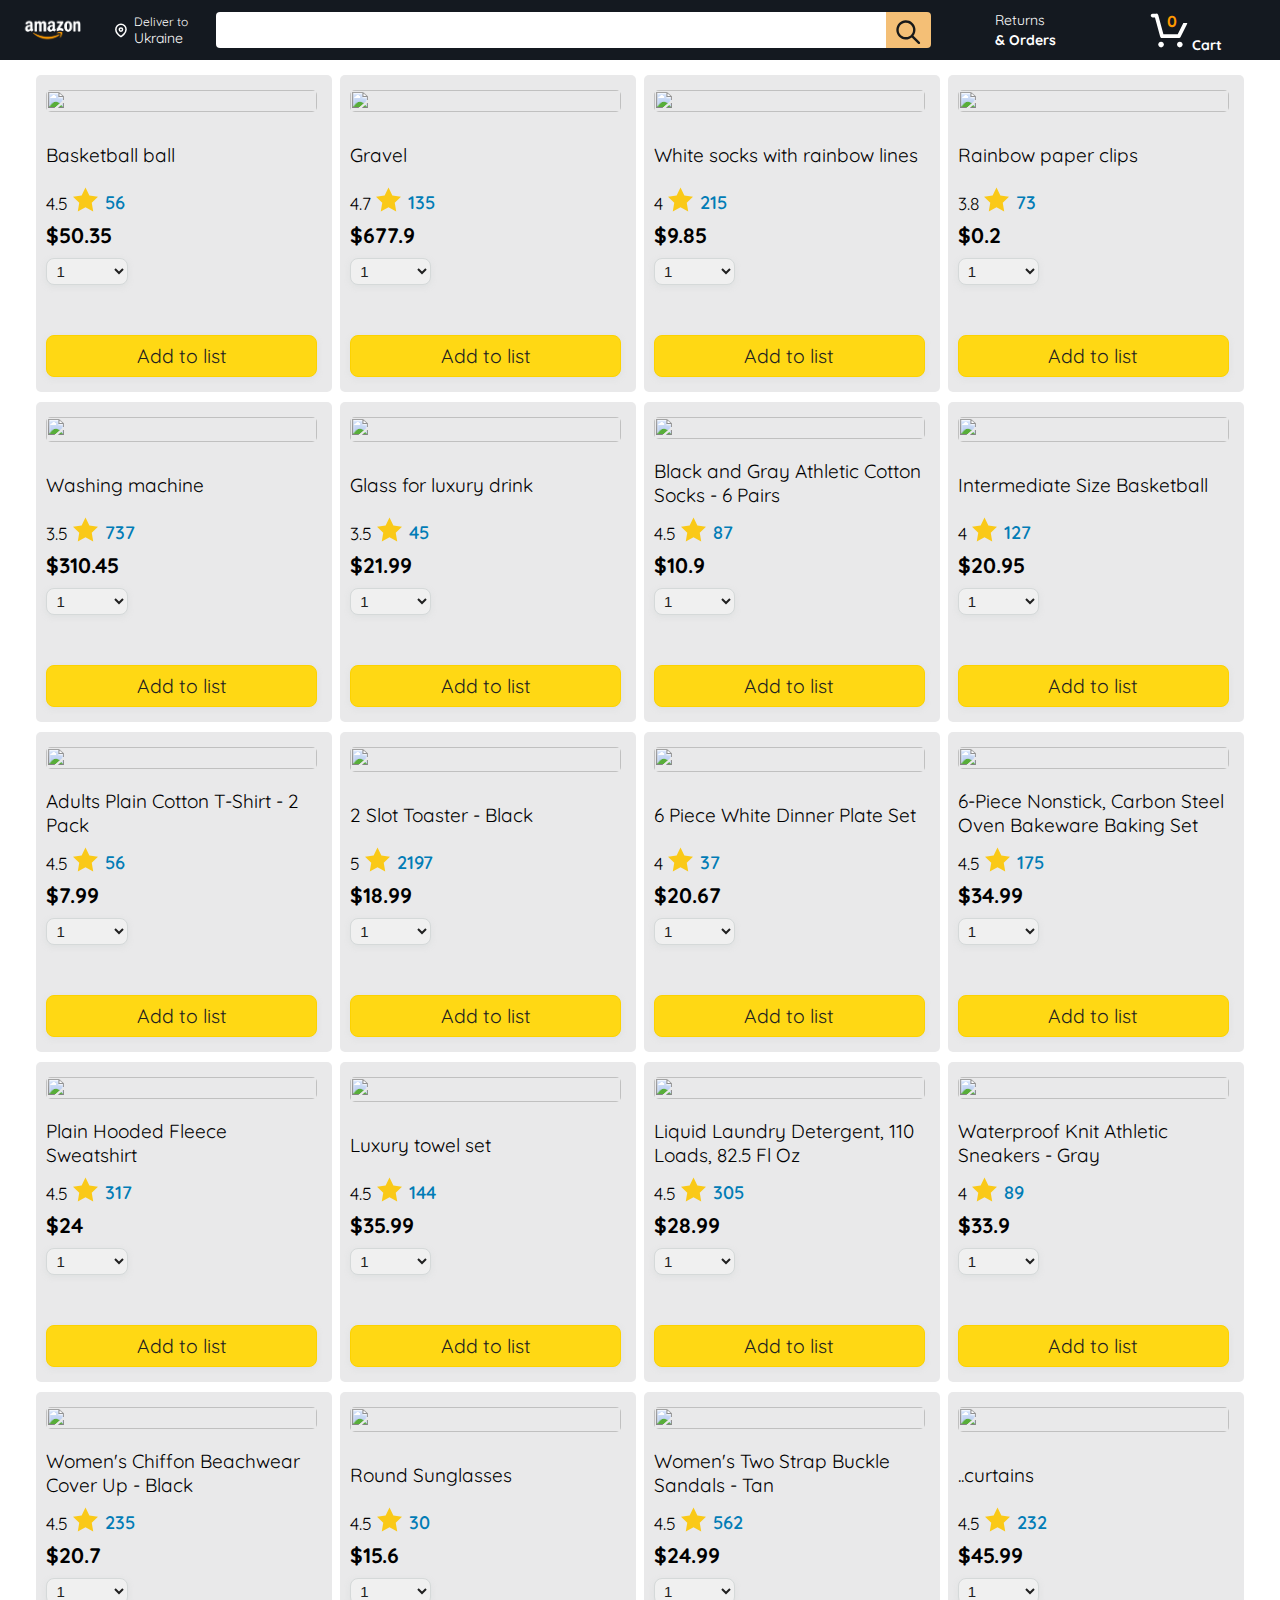
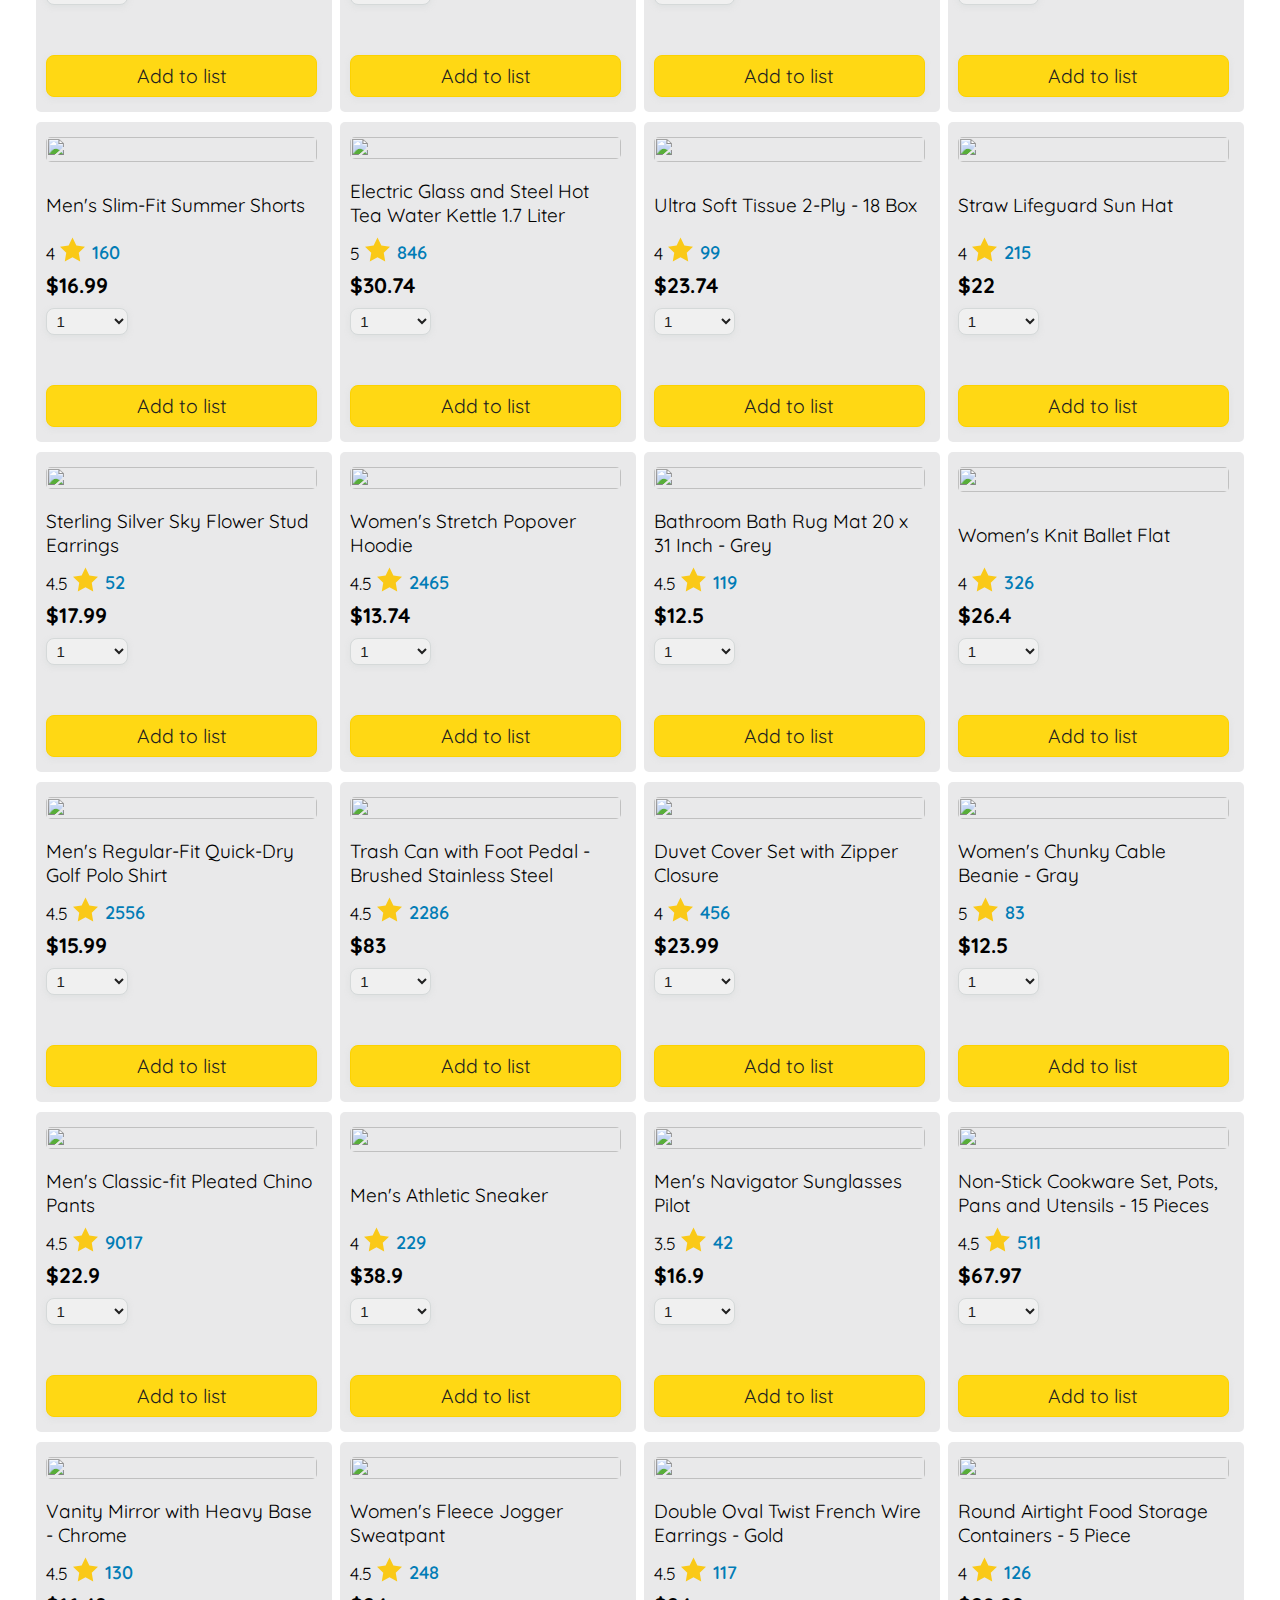
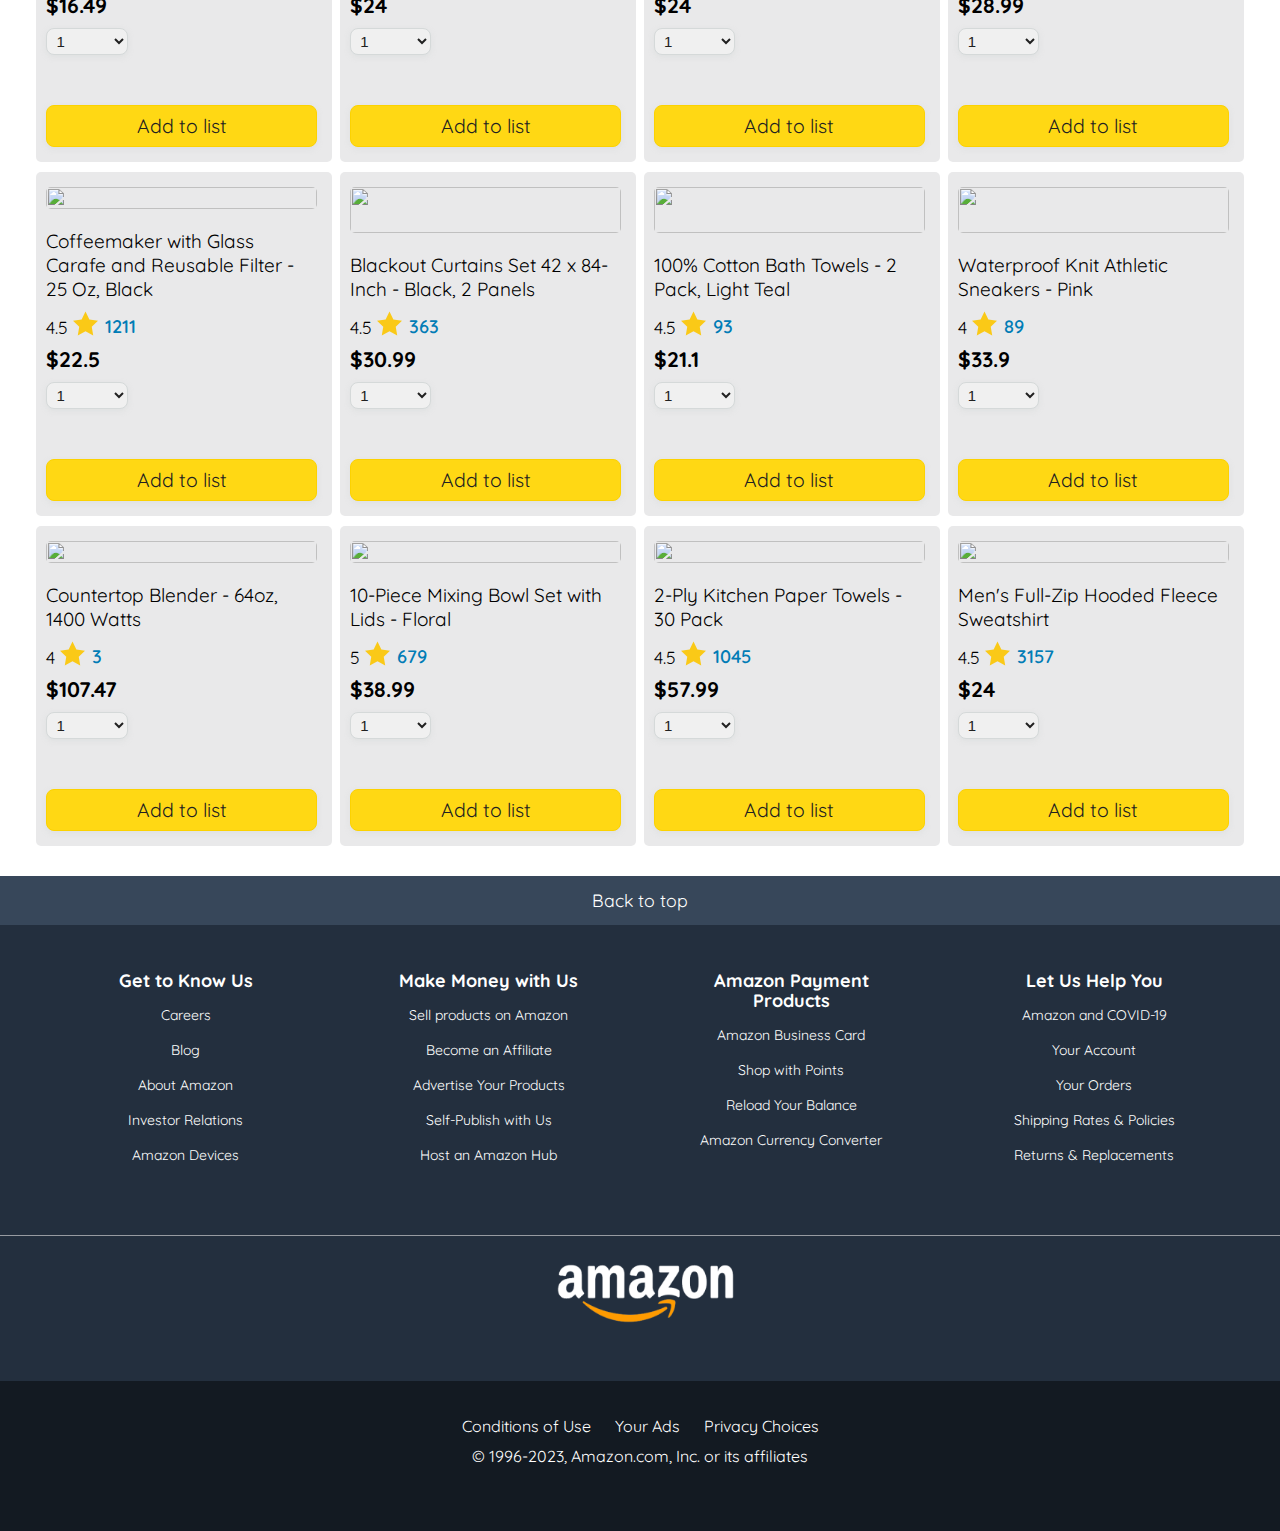
==== index.html @ 2f9e15bd "full main page" ====
<!DOCTYPE html>
<html lang="en">
<head>
    <meta charset="UTF-8">
    <meta http-equiv="X-UA-Compatible" content="IE=edge">
    <meta name="viewport" content="width=device-width, initial-scale=1.0">
    <link rel="preconnect" href="https://fonts.googleapis.com">
    <link rel="preconnect" href="https://fonts.gstatic.com" crossorigin>
    <link href="https://fonts.googleapis.com/css2?family=Quicksand:wght@400;700&display=swap" rel="stylesheet">
    <title>Amazon</title>
    <link rel="stylesheet" href="css/main.css">
</head>
<body>
    <div class="wrapper">
        <!-- Header -->
        <header class="header">
            <div class="header__container nav-header">
                <div class="nav-header-left">
                    <div class="header__logo">
                        <img src="img/icons/logo.png" alt="">
                    </div>
                    <div class="header__location location">
                        <div class="location__body">
                            <div class="location__icon">
                                <img src="img/icons/location.svg" alt="">
                            </div>
                            <div class="location__text">
                                <span>Deliver to</span>
                                <span>Ukraine</span> 
                            </div>
                        </div>
                    </div>
                </div>
                <div class="nav-header-centr">
                    <form class="header__search search">
                        <input class="search__input" type="text">
                        <button class="search__btn">
                            <img src="img/icons/search-icon.svg" alt="">
                        </button>
                    </form>
                </div>
                <div class="nav-header-right">
                    <nav class="header__links">
                        <a href="orders.html" class="header__link">
                            <span class="link__text link__text-light ">Returns</span>
                            <span class="link__text">& Orders</span>
                        </a>
                        <a href="checkout.html" class="header__link link">
                        <div class="link__sprite">
                                <div class="link__counter">0</div>
                                <img src="img/icons/corsine.svg" alt="">
                        </div>
                        <div class="link__text">Cart</div>
                        </a>
                    </nav>
                </div>
                <div class="header__burger">
                    <span></span>
                </div>
            </div>
        </header>
        <!-- main  -->
        <main class="page">
        <div class="main__container">
        </div>
        </main>
        <!-- Foote  r-->
        <footer class="footer">
            <button class="footer__btn">Back to top</button>
            <div class="footer__content">
                <div class="footer__items">
                    <div class="footer__item item">
                        <h3 class="item__title">Get to Know Us</h3>
                        <ul class="item__links">
                            <li class="item__link"><a href="#">Careers</a></li>
                            <li class="item__link"><a href="#">Blog</a></li>
                            <li class="item__link"><a href="#">About Amazon</a></li>
                            <li class="item__link"><a href="#">Investor Relations</a></li>
                            <li class="item__link"><a href="#">Amazon Devices</a></li>
                        </ul>
                    </div>
                    <div class="footer__item item">
                        <h3 class="item__title">Make Money with Us</h3>
                        <ul class="item__links">
                            <li class="item__link"><a href="#">Sell products on Amazon</a></li>
                            <li class="item__link"><a href="#">Become an Affiliate</a></li>
                            <li class="item__link"><a href="#">Advertise Your Products</a></li>
                            <li class="item__link"><a href="#">Self-Publish with Us</a></li>
                            <li class="item__link"><a href="#">Host an Amazon Hub</a></li>
                        </ul>
                    </div>
                    <div class="footer__item item">
                        <h3 class="item__title">Amazon Payment Products</h3>
                        <ul class="item__links">
                            <li class="item__link"><a href="#">Amazon Business Card</a></li>
                            <li class="item__link"><a href="#">Shop with Points</a></li>
                            <li class="item__link"><a href="#"></a>Reload Your Balance</li>
                            <li class="item__link"><a href="#">Amazon Currency Converter</a></li>
                        </ul>
                    </div>
                    <div class="footer__item item">
                        <h3 class="item__title">Let Us Help You</h3>
                        <ul class="item__links">
                            <li class="item__link"><a href="#">Amazon and COVID-19</a></li>
                            <li class="item__link"><a href="#"></a>Your Account</li>
                            <li class="item__link"><a href="#"></a>Your Orders</li>
                            <li class="item__link"><a href="#"></a>Shipping Rates & Policies</li>
                            <li class="item__link"><a href="#"></a>Returns & Replacements</li>
                        </ul>
                    </div>
                </div>
                <div class="footer__logo_box">
                    <div class="footer__logo">
                        <img src="img/icons/logo.png" alt="logo">
                    </div>
                </div>
                <div class="footer__text">
                    <span>Conditions of Use</span>
                    <span>Your Ads</span>
                    <span>Privacy Choices</span>
                    <br>
                    <span>© 1996-2023, Amazon.com, Inc. or its affiliates</span>
                </div>
            </div>
        </footer>
    
    </div>
    <script src="data/data.js"></script>
    <script src="js/script.js"></script>
</body>
</html>
---- css/main.css ----
@charset "UTF-8";
/*Обнуление*/
* {
  margin: 0;
  padding: 0;
  border: 0;
}

*,
*::before,
*::after {
  -webkit-box-sizing: border-box;
  box-sizing: border-box;
}

nav, footer,
header, aside {
  display: block;
}

html,
body {
  height: 100%;
  width: 100%;
  font-size: 100%;
  line-height: 1;
  font-size: 14px;
  -ms-text-size-adjust: 100%;
  -moz-text-size-adjust: 100%;
  -webkit-text-size-adjust: 100%;
}

input, button, textarea {
  font-family: inherit;
}

input {
  outline: none;
}

input::-ms-clear {
  display: none;
}

button {
  cursor: pointer;
}

button::-moz-focus-inner {
  padding: 0;
  border: 0;
}

a,
a:visited {
  text-decoration: none;
}

a:hover {
  text-decoration: none;
}

ul li {
  list-style: none;
}

img {
  vertical-align: top;
}

h1, h2, h3, h4, h5, h6 {
  font-size: inherit;
  font-weight: 400;
}

/*----------------*/
body {
  font-family: "Quicksand", sans-serif;
  font-size: 1rem;
}

.wrapper {
  display: -webkit-box;
  display: -ms-flexbox;
  display: flex;
  -webkit-box-orient: vertical;
  -webkit-box-direction: normal;
      -ms-flex-direction: column;
          flex-direction: column;
  min-height: 100vh;
}

[class*="main__container"] {
  padding-left: calc(15px + 25 * ((100vw - 320px) / 1120));
  padding-right: calc(15px + 25 * ((100vw - 320px) / 1120));
}

/* containers
[class*="__container"]{
    max-width: 1200px;
    margin: 0 auto;
    padding: 0 15px;
}


@media(max-width: 1199.98px){
    [class*="__container"]{
        max-width: 970px;
    }
}

@media(max-width: 990.98px){
    [class*="__container"]{
        max-width: 750px;
    }
}

@media(max-width: 767.98px){
    [class*="__container"]{
        max-width: 650px;
    }
}*/
.header {
  position: fixed;
  width: 100%;
  background-color: #141920;
  display: -ms-grid;
  display: grid;
  -ms-grid-rows: 1fr;
      grid-template-rows: 1fr;
}

.header__container {
  padding: 0px 15px;
  position: relative;
  display: -webkit-box;
  display: -ms-flexbox;
  display: flex;
  -webkit-box-pack: center;
      -ms-flex-pack: center;
          justify-content: center;
  -webkit-box-align: center;
      -ms-flex-align: center;
          align-items: center;
}

.header__logo {
  margin-right: 20px;
  max-width: 100px;
  cursor: pointer;
}

.header__logo img {
  min-width: 100%;
  height: 30px;
}

.header__location {
  cursor: pointer;
}

.header__search {
  border-radius: 6px;
  border: 2px solid transparent;
}

.header__search:focus {
  border: 2px solid #F19D38;
}

.header__search.__active {
  border: 2px solid #F19D38;
}

.header__links {
  display: -webkit-box;
  display: -ms-flexbox;
  display: flex;
  -ms-flex-pack: distribute;
      justify-content: space-around;
  -webkit-box-align: center;
      -ms-flex-align: center;
          align-items: center;
}

.header__links a {
  color: #fff;
}

.header__link:first-child {
  display: -webkit-box;
  display: -ms-flexbox;
  display: flex;
  -webkit-box-orient: vertical;
  -webkit-box-direction: normal;
      -ms-flex-direction: column;
          flex-direction: column;
  margin-right: 5px;
}

.header__link:first-child .link__text-light {
  font-weight: 400;
  margin-bottom: 5px;
}

.header__link:last-child {
  -webkit-box-align: end;
      -ms-flex-align: end;
          align-items: flex-end;
  display: -webkit-box;
  display: -ms-flexbox;
  display: flex;
}

.header__burger {
  display: none;
}

.header__logo:hover, .header__location:hover, .header__links > .header__link:hover {
  border: 1px solid #fff;
}

.header__logo, .header__location, .header__links > .header__link {
  padding: 5px;
  border: 1px solid transparent;
}

.nav-header-left {
  display: -webkit-box;
  display: -ms-flexbox;
  display: flex;
  -webkit-box-align: center;
      -ms-flex-align: center;
          align-items: center;
  -webkit-box-pack: justify;
      -ms-flex-pack: justify;
          justify-content: space-between;
  color: #fff;
  margin-right: 20px;
}

.location__body {
  display: -webkit-box;
  display: -ms-flexbox;
  display: flex;
  -webkit-box-align: center;
      -ms-flex-align: center;
          align-items: center;
  -webkit-box-pack: justify;
      -ms-flex-pack: justify;
          justify-content: space-between;
}

.location__icon {
  margin-right: 5px;
}

.location__text {
  display: -webkit-box;
  display: -ms-flexbox;
  display: flex;
  -webkit-box-orient: vertical;
  -webkit-box-direction: normal;
      -ms-flex-direction: column;
          flex-direction: column;
  max-width: 120px;
}

.location__text span:first-child {
  font-size: 12px;
  font-style: normal;
  font-weight: 400;
  line-height: normal;
}

.location__text span:last-child {
  font-size: 14px;
  font-style: normal;
  font-weight: 400;
  line-height: normal;
}

.nav-header-centr {
  -webkit-box-flex: 1;
      -ms-flex: 1 1 auto;
          flex: 1 1 auto;
  margin-right: 20px;
  padding: 10px 0;
}

.search {
  display: -webkit-box;
  display: -ms-flexbox;
  display: flex;
  height: 40px;
}

.search__input {
  -webkit-box-flex: 1;
      -ms-flex: 1 1 auto;
          flex: 1 1 auto;
  padding: 10px;
  border-radius: 4px 0 0 4px;
  font-size: 14px;
  font-style: normal;
  font-weight: 400;
  line-height: normal;
  color: #000;
}

.search__btn {
  -webkit-box-flex: 0;
      -ms-flex: 0 1 45px;
          flex: 0 1 45px;
  padding: 8px 10px;
  background: #F4BF76;
  text-align: center;
  border-radius: 0 4px 4px 0;
}

.search__btn img {
  width: 100%;
}

.search__btn:hover {
  background: #f7ac43;
}

.nav-header-right {
  width: 25%;
  -webkit-box-flex: 0;
      -ms-flex: 0 1 25%;
          flex: 0 1 25%;
}

.link__sprite {
  position: relative;
}

.link__sprite img {
  width: 45px;
}

.link__counter {
  position: absolute;
  top: 5px;
  left: 20px;
  font-weight: 700;
  color: #FF9900;
  font-size: 16px;
}

.link__text {
  font-size: 14px;
  font-style: normal;
  line-height: 15px;
  font-weight: 700;
}

.page {
  padding: 60px 0 0 0;
  margin-bottom: 30px;
  -webkit-box-flex: 1;
      -ms-flex: 1 1 auto;
          flex: 1 1 auto;
}

.cards {
  padding-top: 15px;
  display: -ms-grid;
  display: grid;
  -ms-grid-columns: (minmax(250px, 1fr))[auto-fit];
      grid-template-columns: repeat(auto-fit, minmax(250px, 1fr));
  -webkit-column-gap: 8px;
          column-gap: 8px;
  row-gap: 10px;
}

.card {
  width: 100%;
  max-height: 100%;
  display: -webkit-box;
  display: -ms-flexbox;
  display: flex;
  -webkit-box-orient: vertical;
  -webkit-box-direction: normal;
      -ms-flex-direction: column;
          flex-direction: column;
  background: #14192018;
  padding: 15px 15px 15px 10px;
  border-radius: 5px;
}

.card__img {
  -webkit-box-flex: 1;
      -ms-flex: 1 1 auto;
          flex: 1 1 auto;
  /* 234/659 */
  height: 50%;
  margin-bottom: 20px;
}

.card__img img {
  /*
            position: absolute;//
            top: 0;//
            left: 0;//
            width: 100%;//
            height: 100%;//
            padding-bottom: 100%;//*/
  -o-object-position: center;
     object-position: center;
  -o-object-fit: cover;
     object-fit: cover;
  border-radius: 5px;
  width: 100%;
  height: 100%;
}

.card__content {
  display: -webkit-box;
  display: -ms-flexbox;
  display: flex;
  -webkit-box-orient: vertical;
  -webkit-box-direction: normal;
      -ms-flex-direction: column;
          flex-direction: column;
  margin-bottom: 10px;
  -webkit-box-flex: 0;
      -ms-flex: 0 1 25%;
          flex: 0 1 25%;
  /* 155/659 */
  -webkit-box-pack: end;
      -ms-flex-pack: end;
          justify-content: flex-end;
}

.card__text {
  display: -webkit-box;
  display: -ms-flexbox;
  display: flex;
  -webkit-box-align: center;
      -ms-flex-align: center;
          align-items: center;
  font-size: 19px;
  font-style: normal;
  font-weight: 400;
  line-height: normal;
  margin-bottom: 10px;
  min-height: 45px;
  -webkit-hyphens: auto;
      -ms-hyphens: auto;
          hyphens: auto;
}

.card__rating {
  display: -webkit-box;
  display: -ms-flexbox;
  display: flex;
  -webkit-column-gap: 2px;
          column-gap: 2px;
  margin-bottom: 10px;
  -webkit-box-align: end;
      -ms-flex-align: end;
          align-items: flex-end;
}

.card__rating .rating__stars {
  display: -webkit-box;
  display: -ms-flexbox;
  display: flex;
  -webkit-box-pack: justify;
      -ms-flex-pack: justify;
          justify-content: space-between;
  margin-right: 5px;
  -webkit-box-align: end;
      -ms-flex-align: end;
          align-items: flex-end;
  font-size: 1.25rem;
}

.card__rating .rating__stars li {
  list-style: none;
}

.card__rating .rating__stars li:first-child {
  margin-right: 5px;
}

.card__rating .rating__stars img {
  height: 25px;
}

.card__rating .rating__votes {
  color: #017cb6;
  cursor: pointer;
  font-size: 1.3rem;
  font-weight: 600;
}

.card__price {
  font-size: calc(16px + 6 * ((100vw - 320px) / 1120));
  font-weight: 700;
  line-height: normal;
  margin-bottom: 10px;
}

.card__quality {
  width: 30%;
  outline: none;
  color: #212121;
  background-color: #f0f0f0;
  border: 1px solid #d5d9d9;
  border-radius: 8px;
  padding: 3px 5px;
  font-size: 15px;
  cursor: pointer;
  -webkit-box-shadow: 0 2px 5px rgba(213, 217, 217, 0.5);
          box-shadow: 0 2px 5px rgba(213, 217, 217, 0.5);
  margin-bottom: 10px;
}

.card__quality:hover {
  background: #fff;
}

.card__message {
  display: -webkit-box;
  display: -ms-flexbox;
  display: flex;
  -webkit-box-align: center;
      -ms-flex-align: center;
          align-items: center;
  opacity: 0;
  -webkit-transition: all 0.5s ease-out 0s;
  transition: all 0.5s ease-out 0s;
  font-size: 18px;
  color: #40C057;
  font-weight: 600;
}

.card__message img {
  overflow: hidden;
  margin-right: 15px;
}

.card__message.__active {
  opacity: 1;
}

.card__btn {
  -webkit-box-flex: 0;
      -ms-flex: 0 1 6%;
          flex: 0 1 6%;
  /* 43/659 */
  width: 100%;
  padding: 8px;
  border-radius: 50px;
  font-size: calc(16px + 4 * ((100vw - 320px) / 1120));
  color: #212121;
  background-color: #ffd814;
  border: 1px solid #fcd200;
  border-radius: 8px;
  cursor: pointer;
  -webkit-box-shadow: 0 2px 5px rgba(213, 217, 217, 0.5);
          box-shadow: 0 2px 5px rgba(213, 217, 217, 0.5);
}

.card__btn:hover {
  background: #333;
  border: 1px solid #212121;
  color: #ffd814;
}

.footer {
  display: -webkit-box;
  display: -ms-flexbox;
  display: flex;
  -webkit-box-orient: vertical;
  -webkit-box-direction: normal;
      -ms-flex-direction: column;
          flex-direction: column;
  -webkit-box-align: center;
      -ms-flex-align: center;
          align-items: center;
  background-color: #232F3E;
}

.footer__btn {
  width: 100%;
  text-align: center;
  color: #fff;
  background: #37475A;
  padding: 15px 0;
  line-height: 19px;
  font-size: 14px;
  font-size: calc(16px + 2 * ((100vw - 320px) / 1120));
  margin-bottom: 40px;
}

.footer__btn:hover {
  background: #465a74;
}

.footer__content {
  width: 100%;
}

.footer__items {
  display: -ms-grid;
  display: grid;
  -ms-grid-rows: 1fr;
  -ms-grid-columns: (minmax(120px, 1fr))[auto-fit];
      grid-template: 1fr/repeat(auto-fit, minmax(120px, 1fr));
  -webkit-column-gap: 80px;
          column-gap: 80px;
  margin-bottom: 40px;
  padding-left: calc(40px + 40 * ((100vw - 320px) / 1120));
  padding-right: calc(40px + 40 * ((100vw - 320px) / 1120));
}

.footer__logo_box {
  position: relative;
  border-top: 1px solid #dddddd9f;
  background: inherit;
  display: -webkit-box;
  display: -ms-flexbox;
  display: flex;
  -webkit-box-pack: center;
      -ms-flex-pack: center;
          justify-content: center;
  margin: 0 0 30px;
}

.footer__logo_box .footer__logo {
  max-width: 200px;
  text-align: center;
  padding: 10px 5px;
}

.footer__logo_box img {
  width: 100%;
}

.footer__text {
  text-align: center;
  background-color: #131A22;
  padding: 30px 0 60px;
  color: #fff;
  line-height: 30px;
  font-size: 16px;
}

.footer__text span {
  padding: 0 10px;
}

.item {
  margin-bottom: 15px;
}

.item__title {
  text-align: center;
  font-weight: 700;
  color: #FFF;
  font-size: 18px;
  line-height: 20px;
  margin: 6px 0 14px 0;
}

.item__links {
  display: -webkit-box;
  display: -ms-flexbox;
  display: flex;
  -webkit-box-orient: vertical;
  -webkit-box-direction: normal;
      -ms-flex-direction: column;
          flex-direction: column;
  -webkit-box-align: center;
      -ms-flex-align: center;
          align-items: center;
  text-align: center;
  color: #fff;
  line-height: 20px;
}

.item__link {
  margin-bottom: 15px;
}

.item__link a {
  color: #fff;
  font-size: 14px;
  line-height: 16px;
}

.item__link:hover {
  text-decoration: underline;
}

@media (max-width: 767.777px) {
  .header {
    height: 110px;
  }
  .header__container {
    -webkit-box-orient: vertical;
    -webkit-box-direction: normal;
        -ms-flex-direction: column;
            flex-direction: column;
    -webkit-box-flex: 1;
        -ms-flex: 1 1 auto;
            flex: 1 1 auto;
    padding-top: 5px;
  }
  .header__container .nav-header-left, .header__container .nav-header-centr {
    -webkit-box-flex: 1;
        -ms-flex: 1 1 auto;
            flex: 1 1 auto;
    width: 75%;
    margin-right: 0;
  }
  .header__container .nav-header-left {
    margin-bottom: 5px;
  }
  .header__logo {
    margin-right: 0;
  }
  .header__burger {
    -webkit-transition: all 0.3s ease 0s;
    transition: all 0.3s ease 0s;
    position: absolute;
    top: 20px;
    right: 10px;
    display: block;
    width: 30px;
    height: 20px;
    display: -webkit-box;
    display: -ms-flexbox;
    display: flex;
    -webkit-box-orient: vertical;
    -webkit-box-direction: normal;
        -ms-flex-direction: column;
            flex-direction: column;
    -webkit-box-pack: center;
        -ms-flex-pack: center;
            justify-content: center;
    -webkit-box-align: center;
        -ms-flex-align: center;
            align-items: center;
  }
  .header__burger span {
    -webkit-transition: all 0.3s ease 0s;
    transition: all 0.3s ease 0s;
    position: relative;
    top: 0px;
    background: #fff;
    height: 3px;
    width: 100%;
  }
  .header__burger::after, .header__burger::before {
    -webkit-transition: all 0.3s ease 0s;
    transition: all 0.3s ease 0s;
    position: absolute;
    left: 0;
    content: "";
    background: #fff;
    height: 3px;
    width: 100%;
  }
  .header__burger::after {
    bottom: -1px;
  }
  .header__burger::before {
    top: 0px;
  }
  .header .nav-header-right {
    -webkit-transition: all 1s ease 0s;
    transition: all 1s ease 0s;
    -webkit-transform: translateX(-100vw);
            transform: translateX(-100vw);
  }
  .header .nav-header-right.__active {
    padding: 5px 0;
    -webkit-transition: all 1s ease 0s;
    transition: all 1s ease 0s;
    position: fixed;
    background: #141920d0;
    -webkit-transform: translateX(0%);
            transform: translateX(0%);
    top: 100px;
    left: 0;
    width: 100%;
    z-index: 55;
  }
  .header .location__text {
    display: -webkit-box;
    display: -ms-flexbox;
    display: flex;
    -webkit-box-orient: horizontal;
    -webkit-box-direction: normal;
        -ms-flex-direction: row;
            flex-direction: row;
  }
  .header .location__text span:first-child {
    line-height: 17px;
    margin-right: 5px;
  }
  .header .search__input {
    min-width: 60px;
  }
  .header__burger.__active span {
    display: none;
  }
  .header__burger.__active::after {
    -webkit-transform: rotate(45deg);
            transform: rotate(45deg);
    bottom: 8px;
  }
  .header__burger.__active::before {
    top: 8px;
    -webkit-transform: rotate(-45deg);
            transform: rotate(-45deg);
  }
  .page {
    padding-top: 110px;
  }
}

@media (max-width: 375px) {
  .location {
    display: none;
  }
}
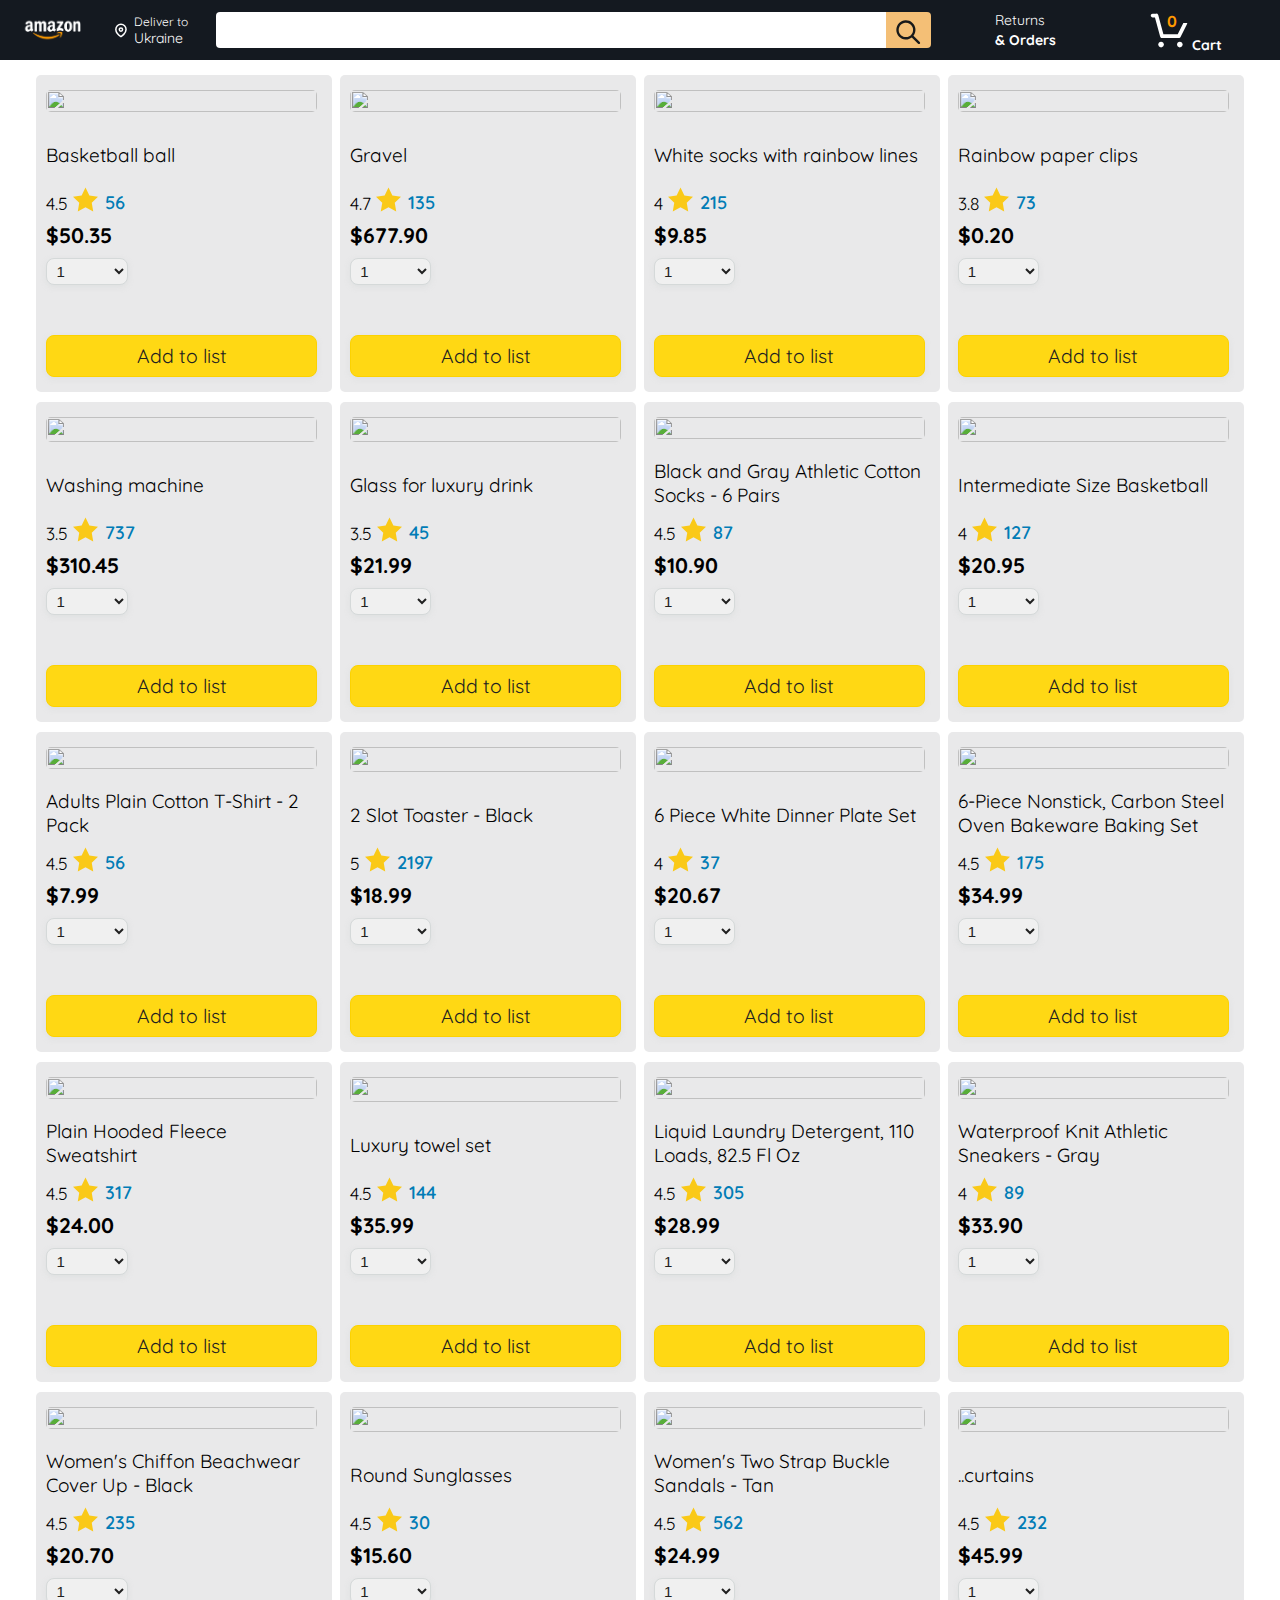
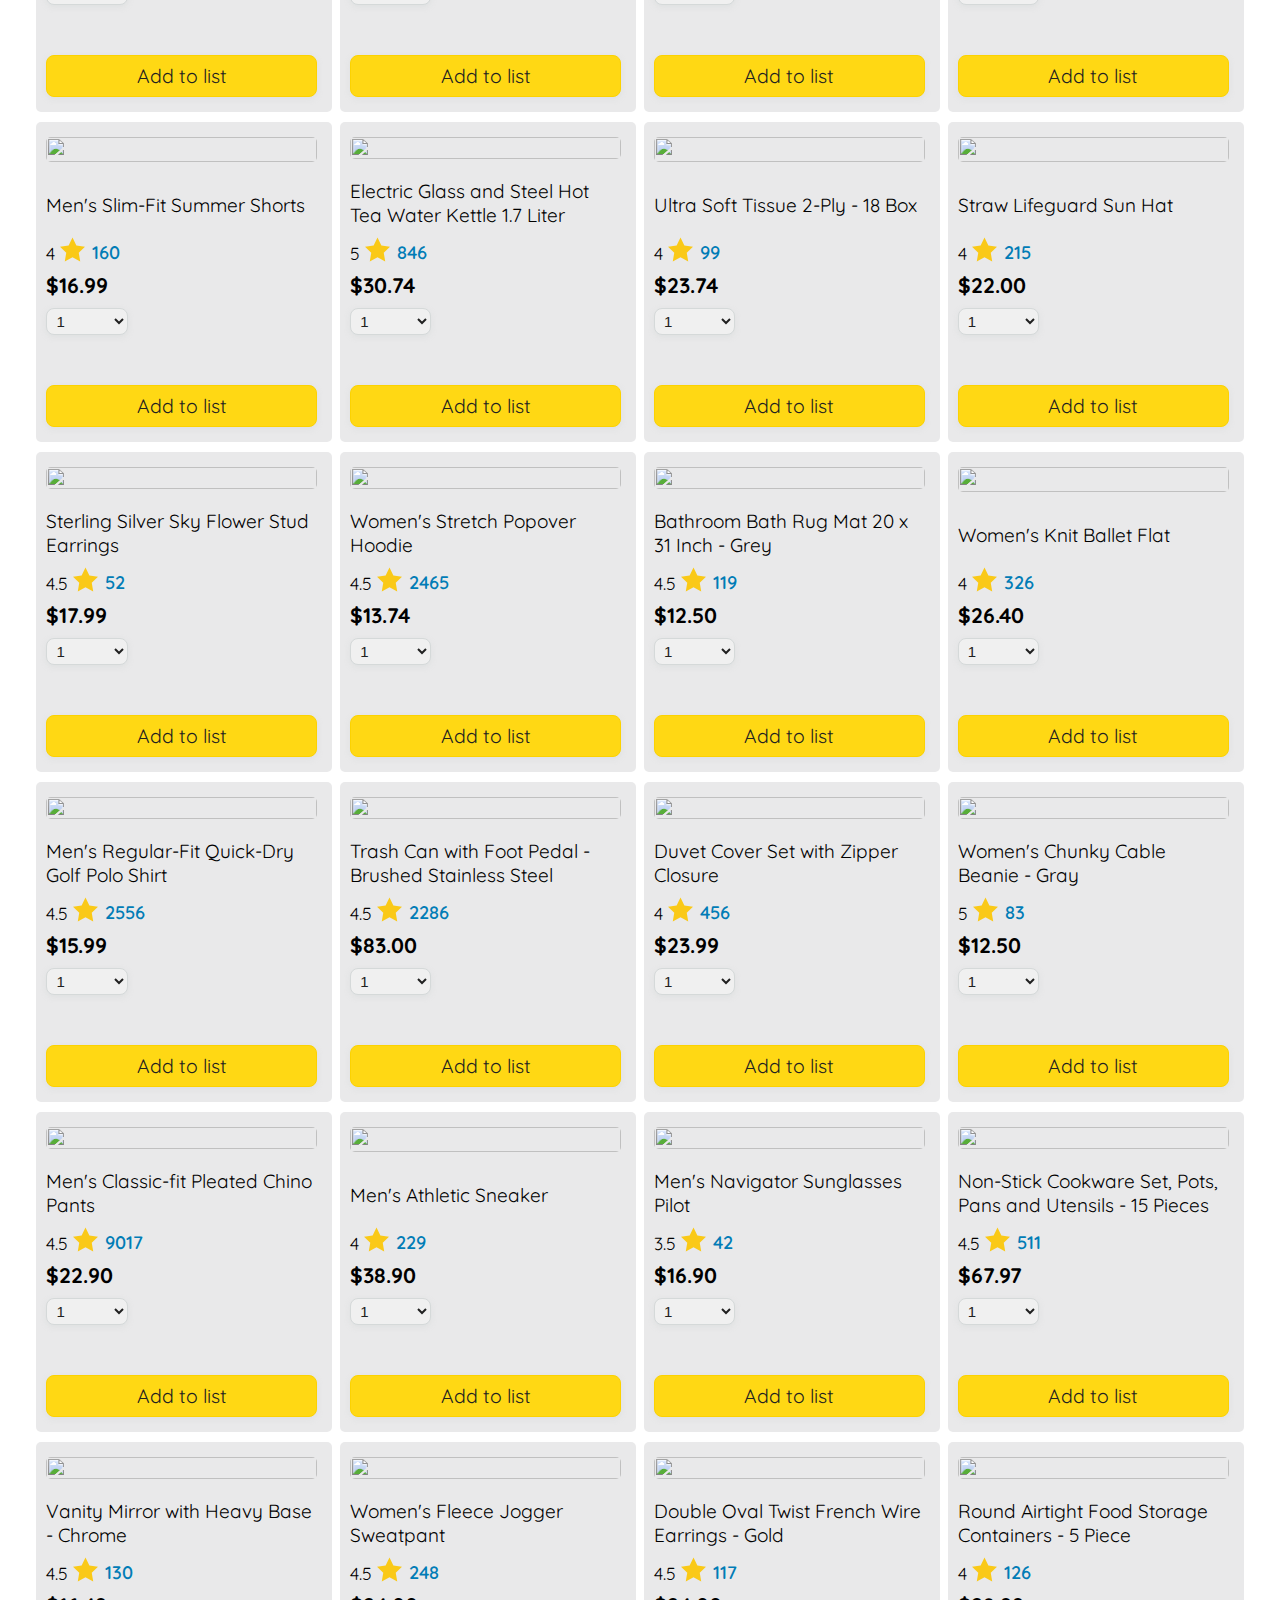
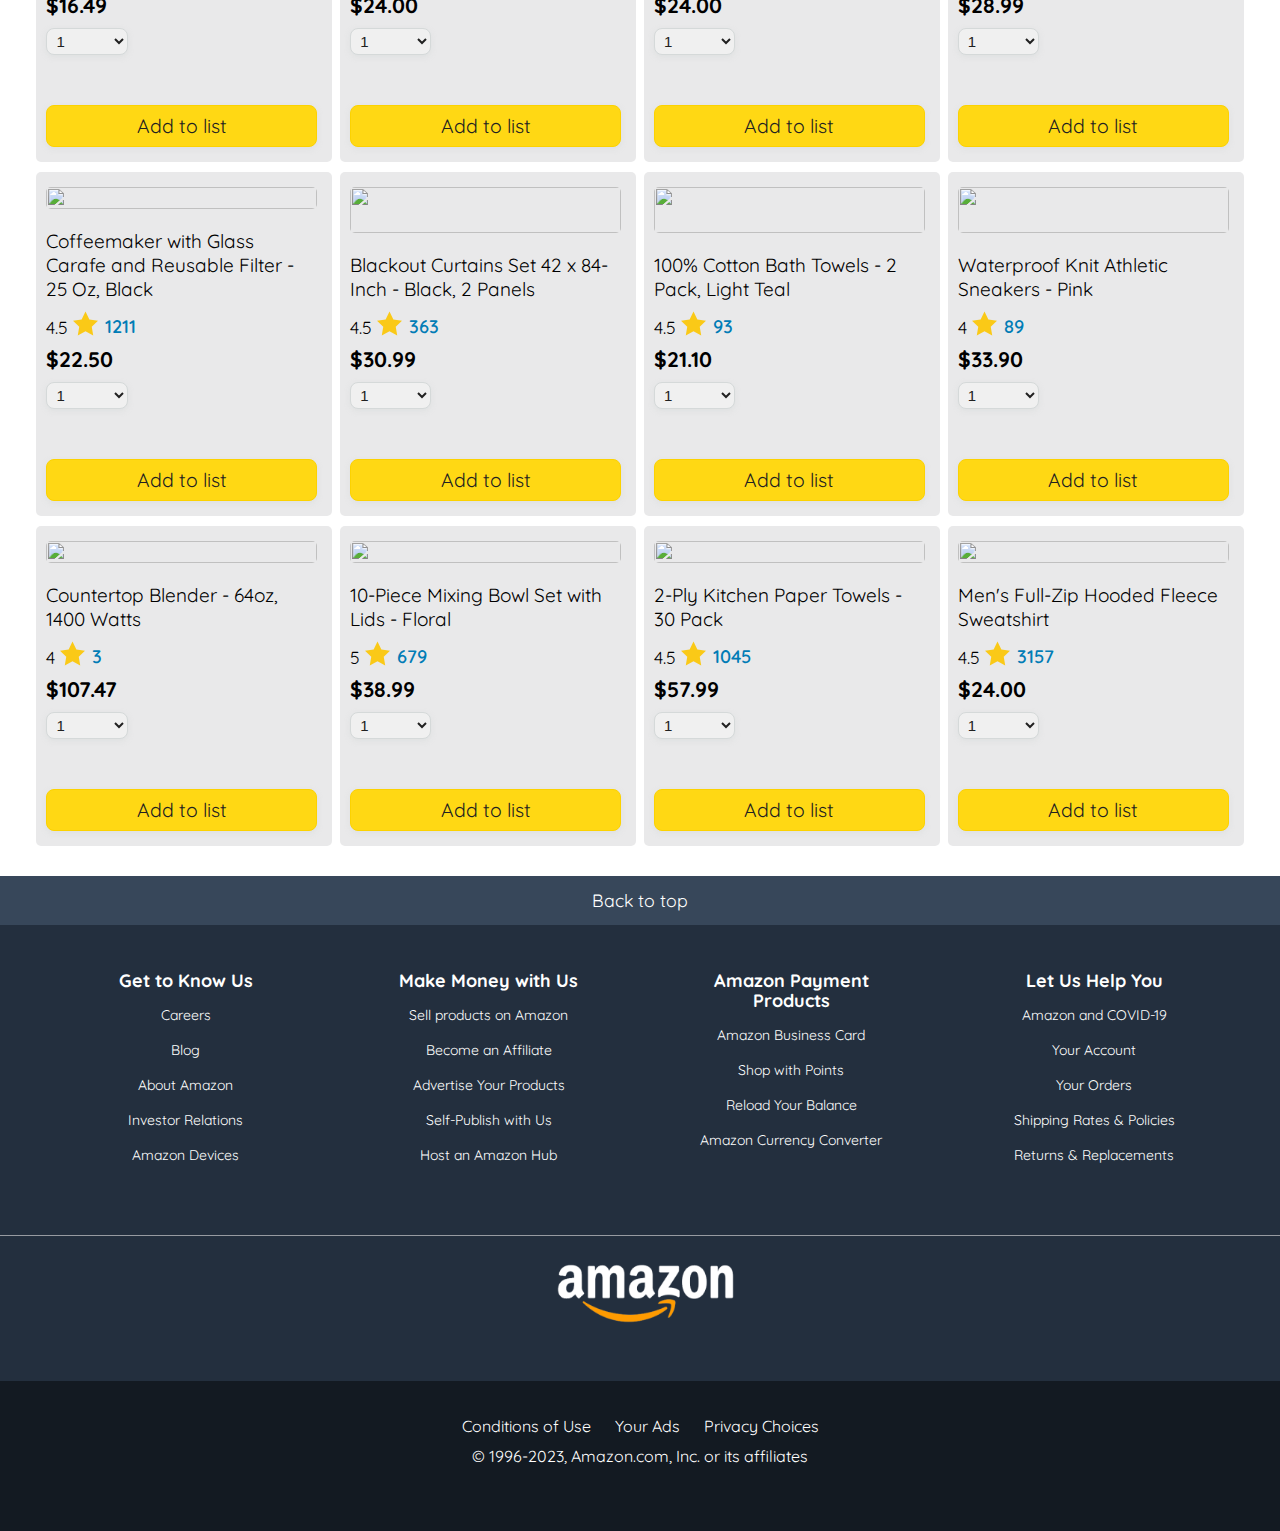
==== commit fa40b782: "add to cart by button interactive" ====
--- a/index.html
+++ b/index.html
@@ -125,6 +125,7 @@
         </footer>
     
     </div>
+    <script src="data/cart.js"></script>
     <script src="data/data.js"></script>
     <script src="js/script.js"></script>
 </body>
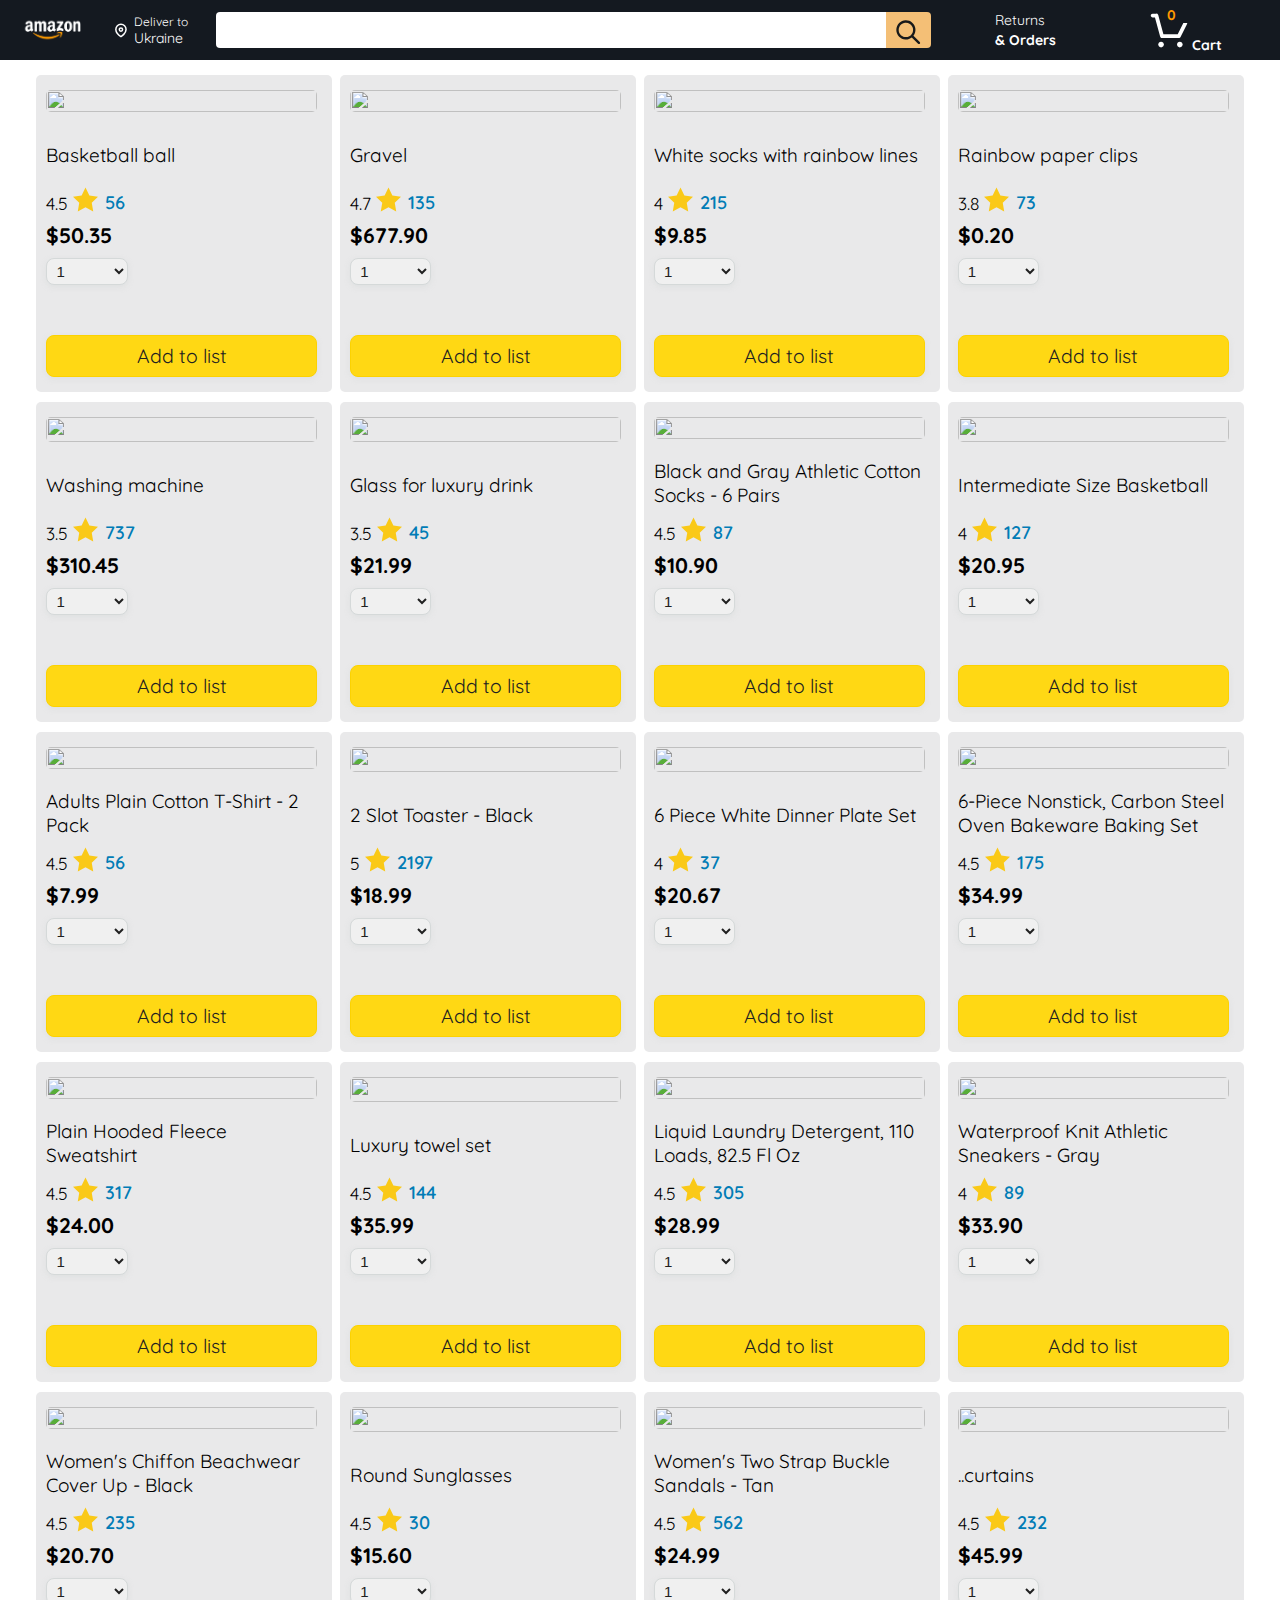
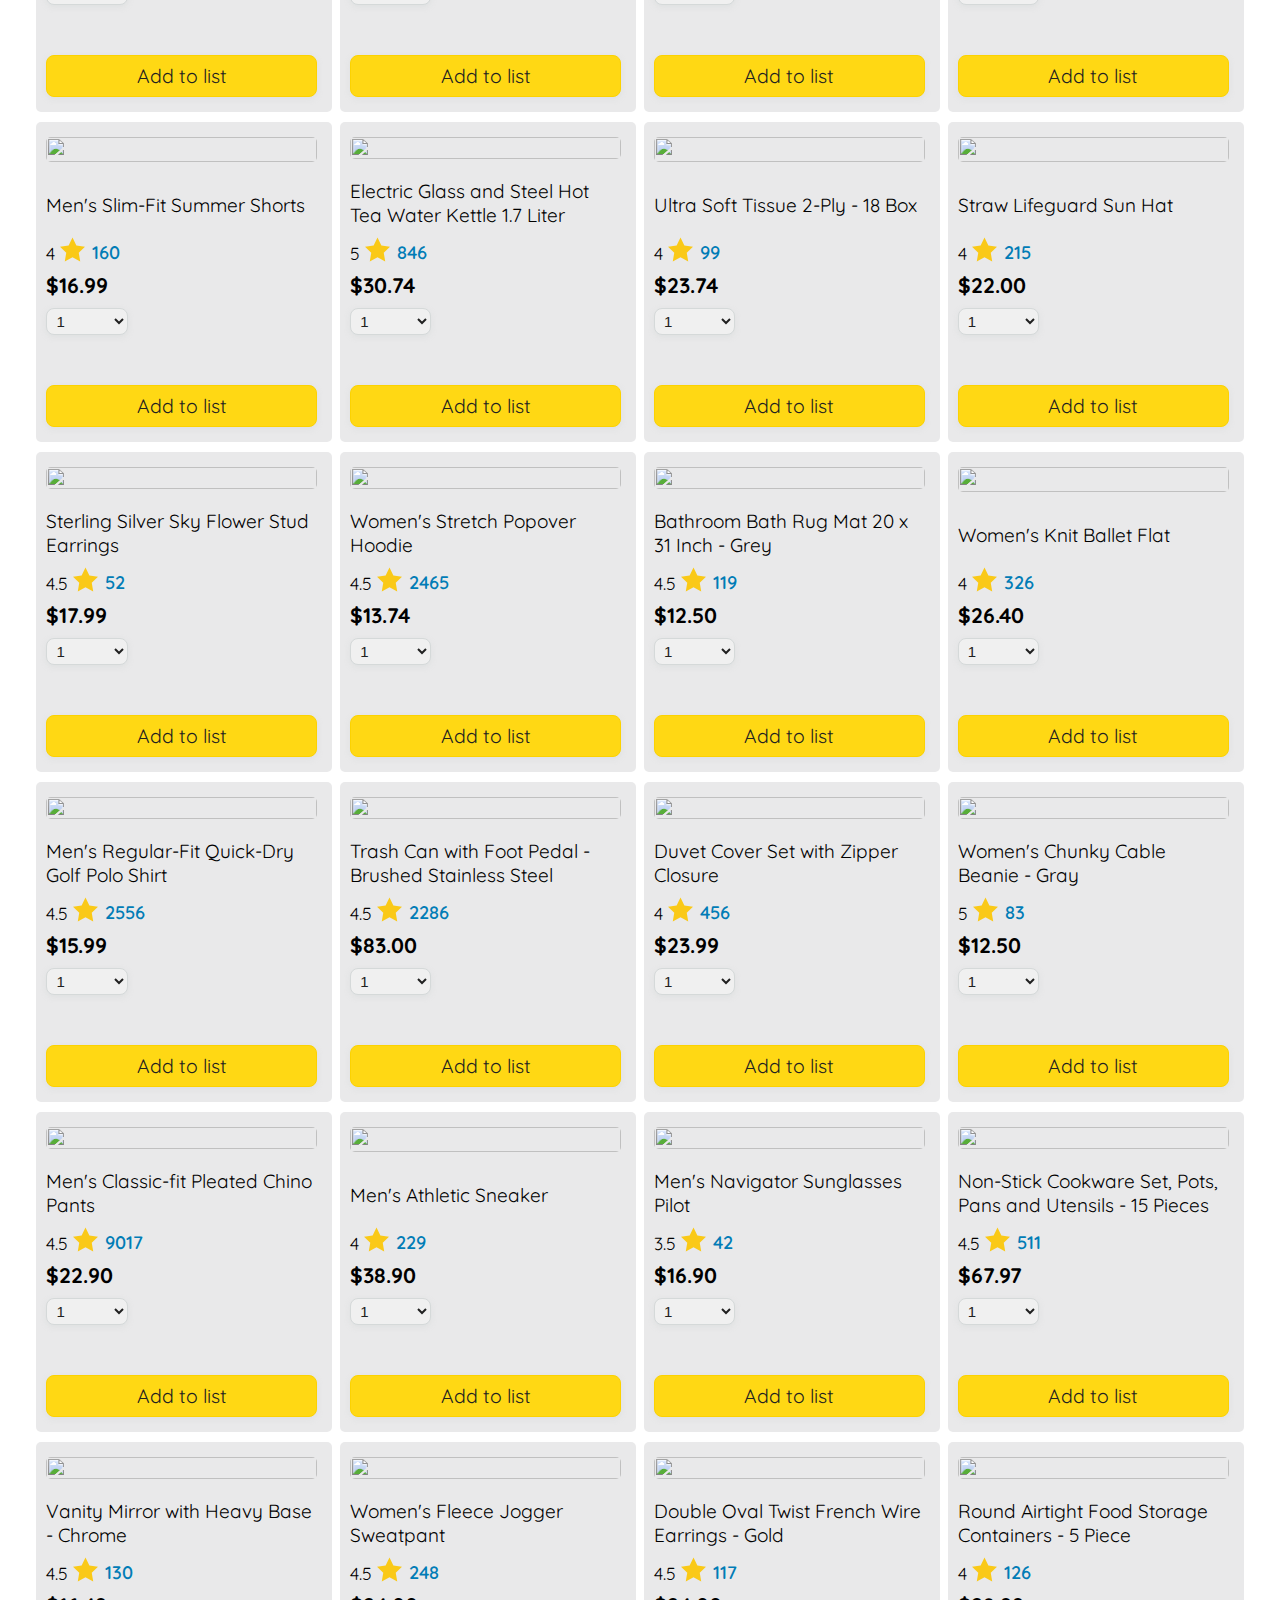
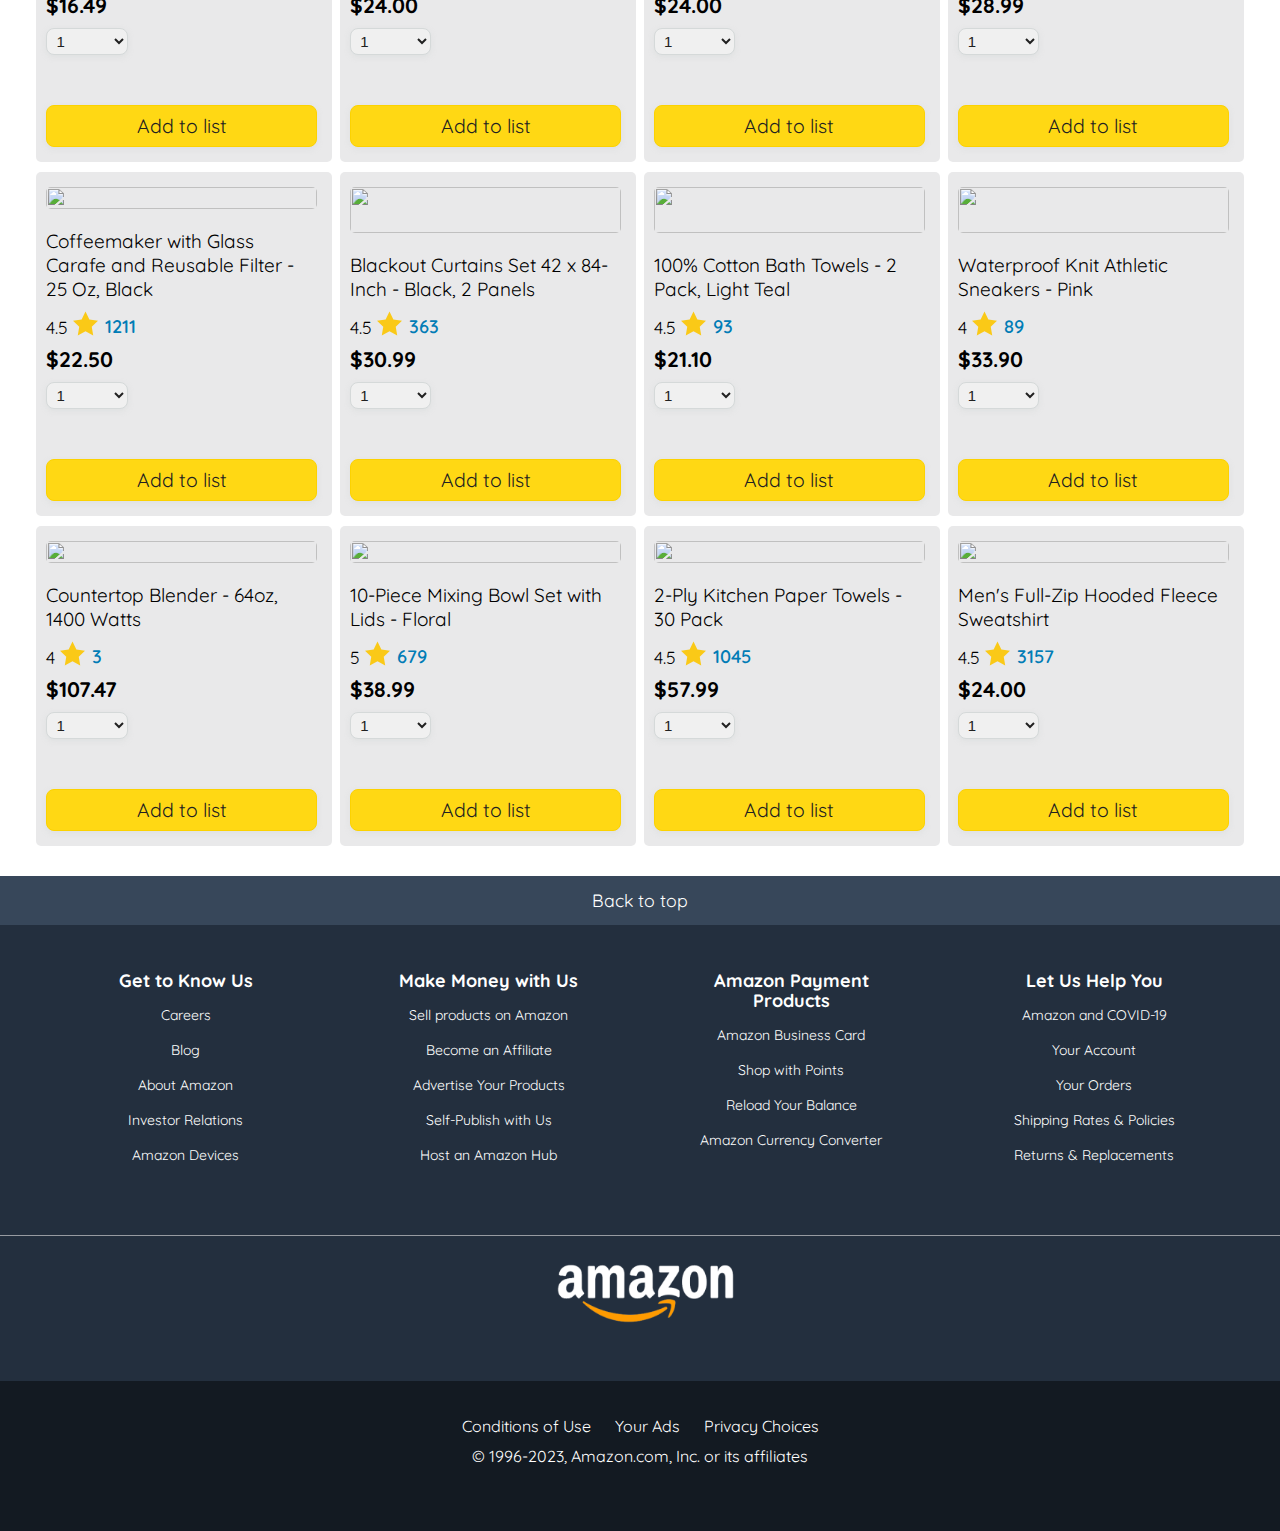
==== commit cf77ba1f: "module" ====
--- a/index.html
+++ b/index.html
@@ -125,8 +125,6 @@
         </footer>
     
     </div>
-    <script src="data/cart.js"></script>
-    <script src="data/data.js"></script>
-    <script src="js/script.js"></script>
+    <script type="module" src="js/script.js"></script>
 </body>
 </html>--- a/css/main.css
+++ b/css/main.css
@@ -343,11 +343,13 @@
 
 .link__counter {
   position: absolute;
-  top: 5px;
-  left: 20px;
+  top: 0px;
+  left: calc(50% + 2px);
+  -webkit-transform: translateX(-50%);
+          transform: translateX(-50%);
   font-weight: 700;
   color: #FF9900;
-  font-size: 16px;
+  font-size: 14px;
 }
 
 .link__text {
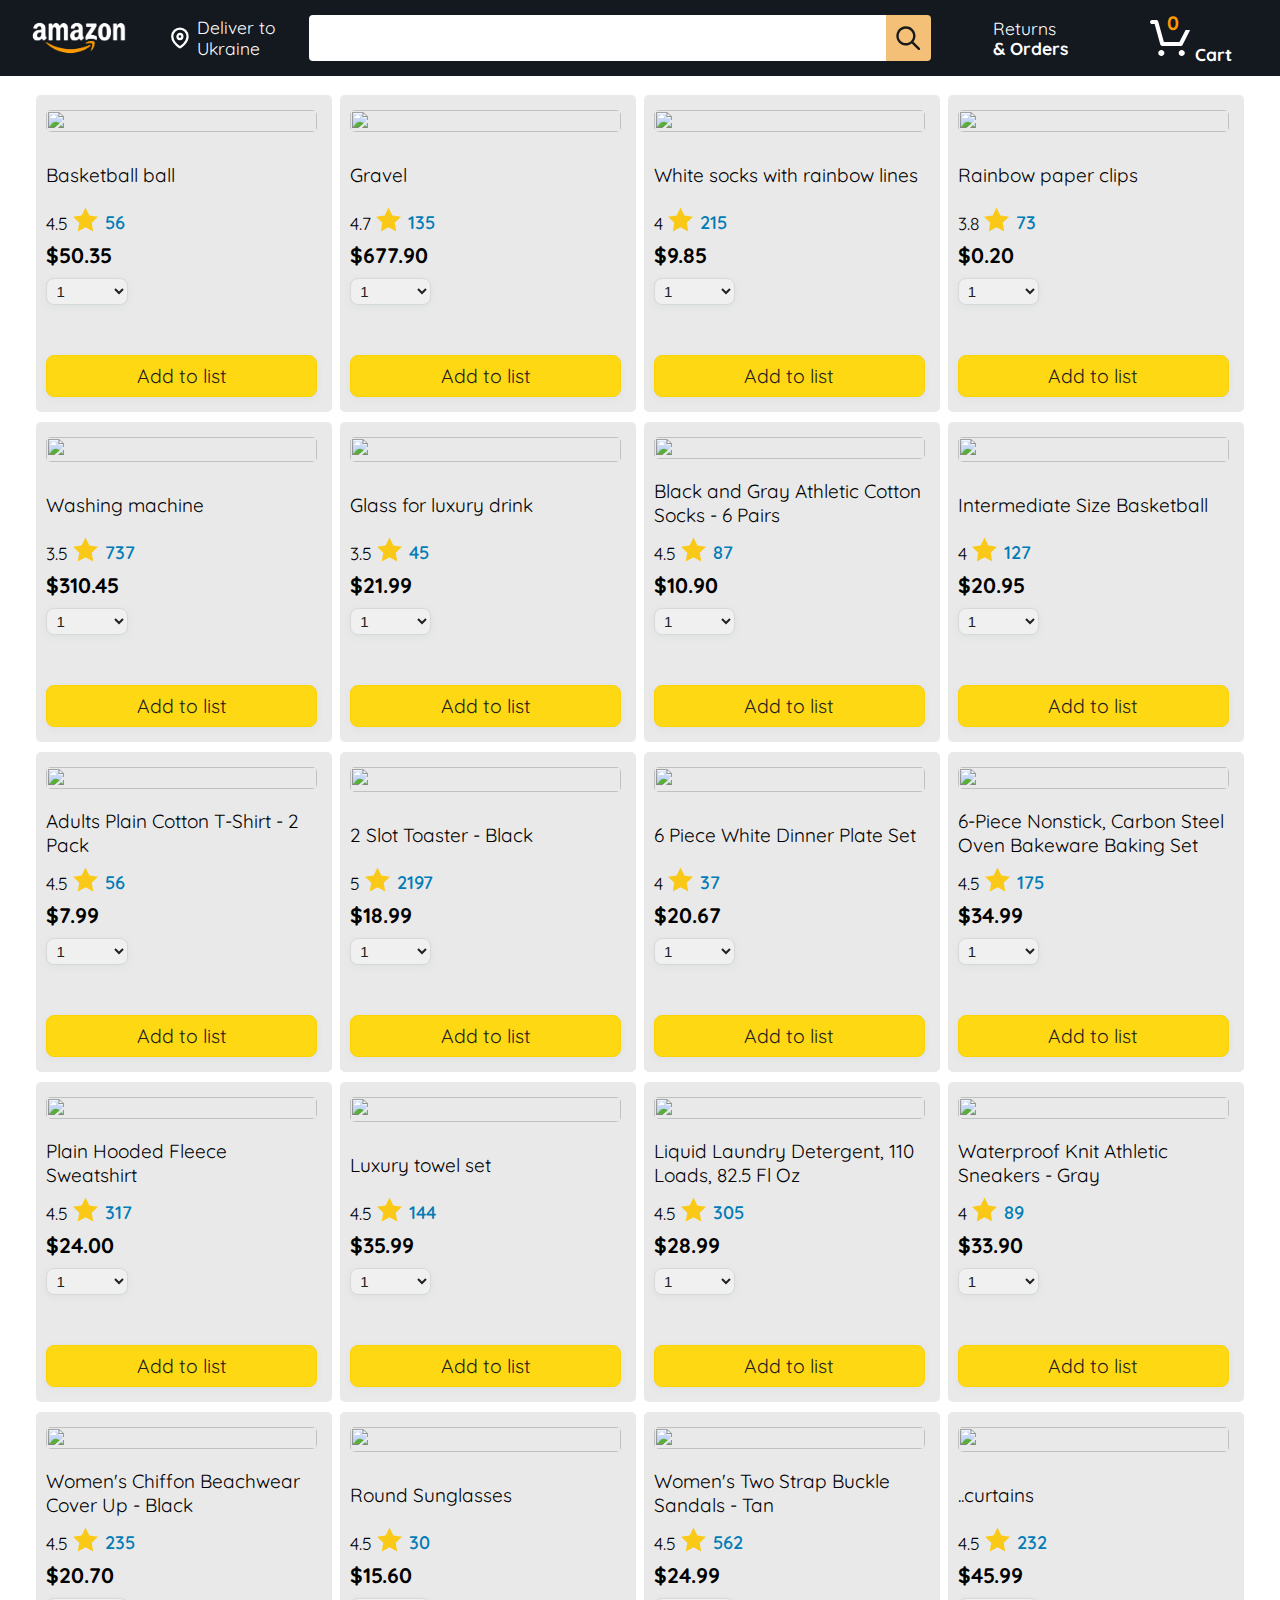
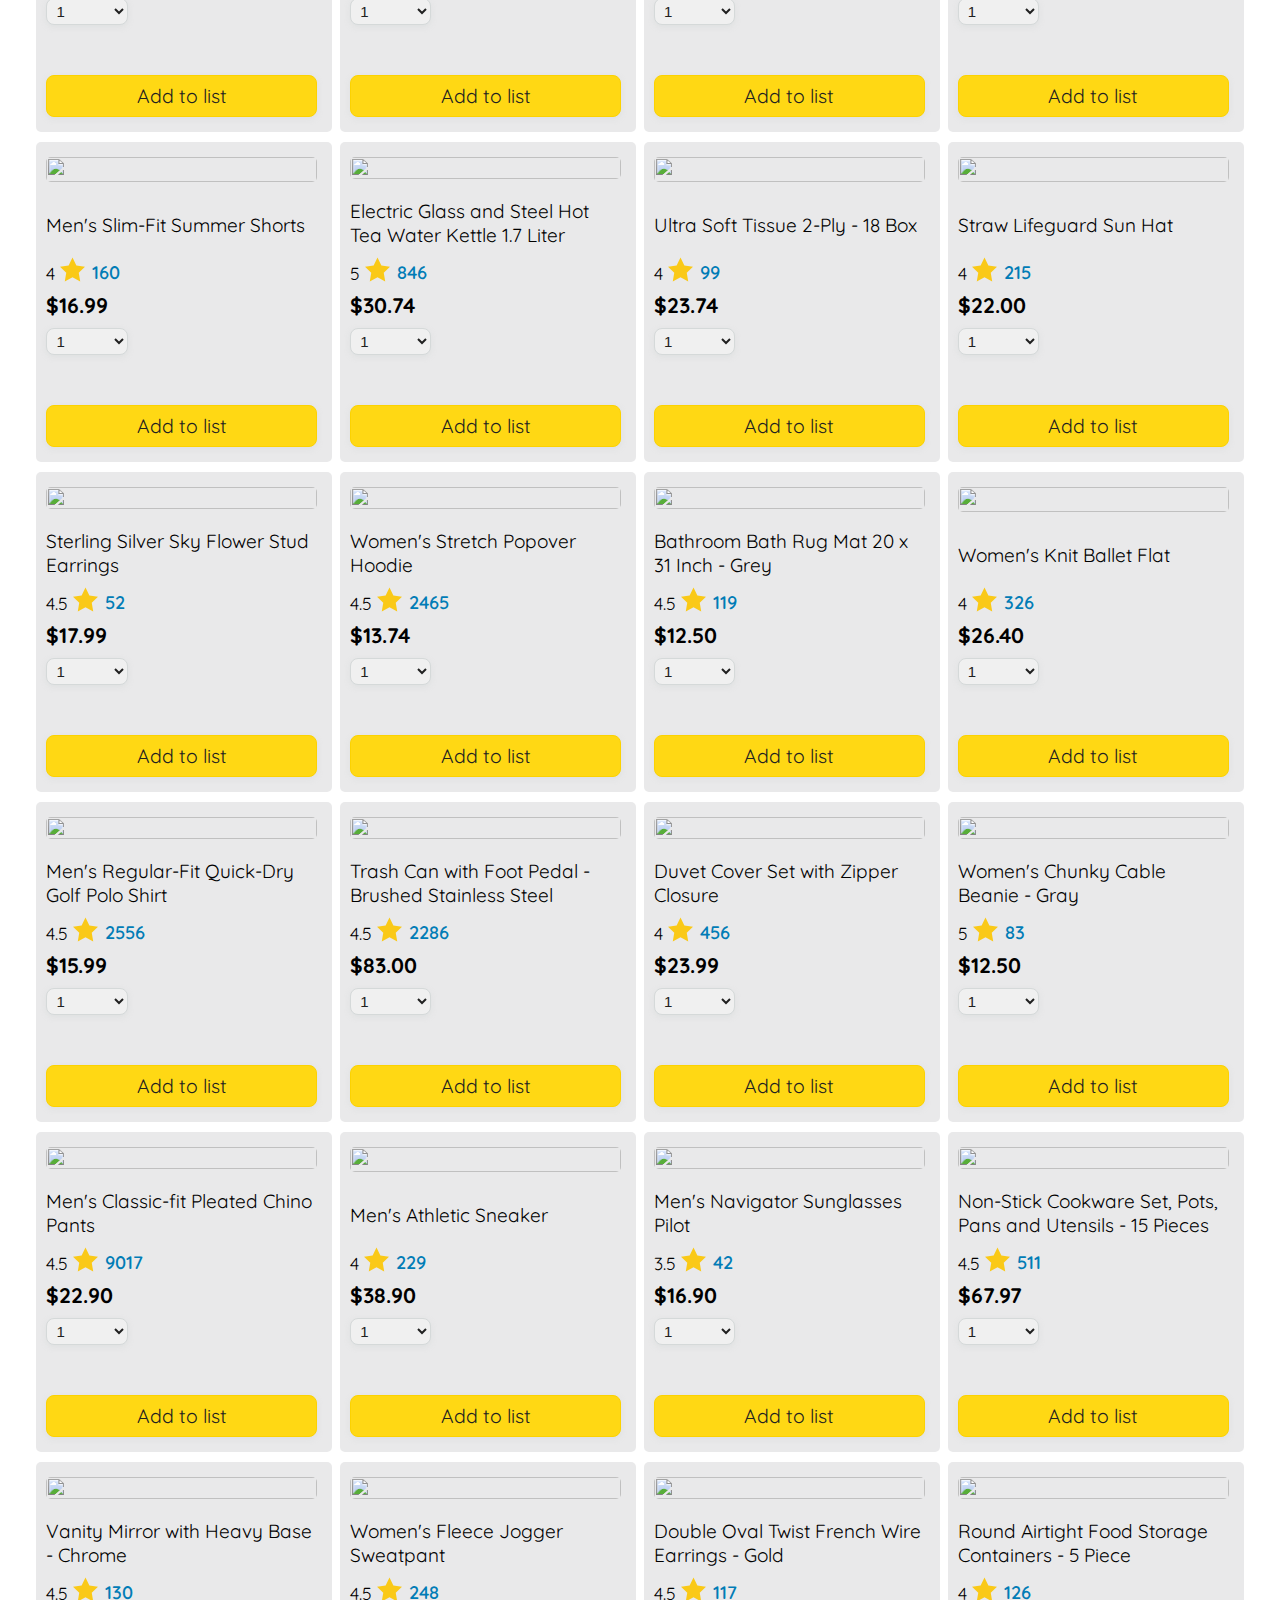
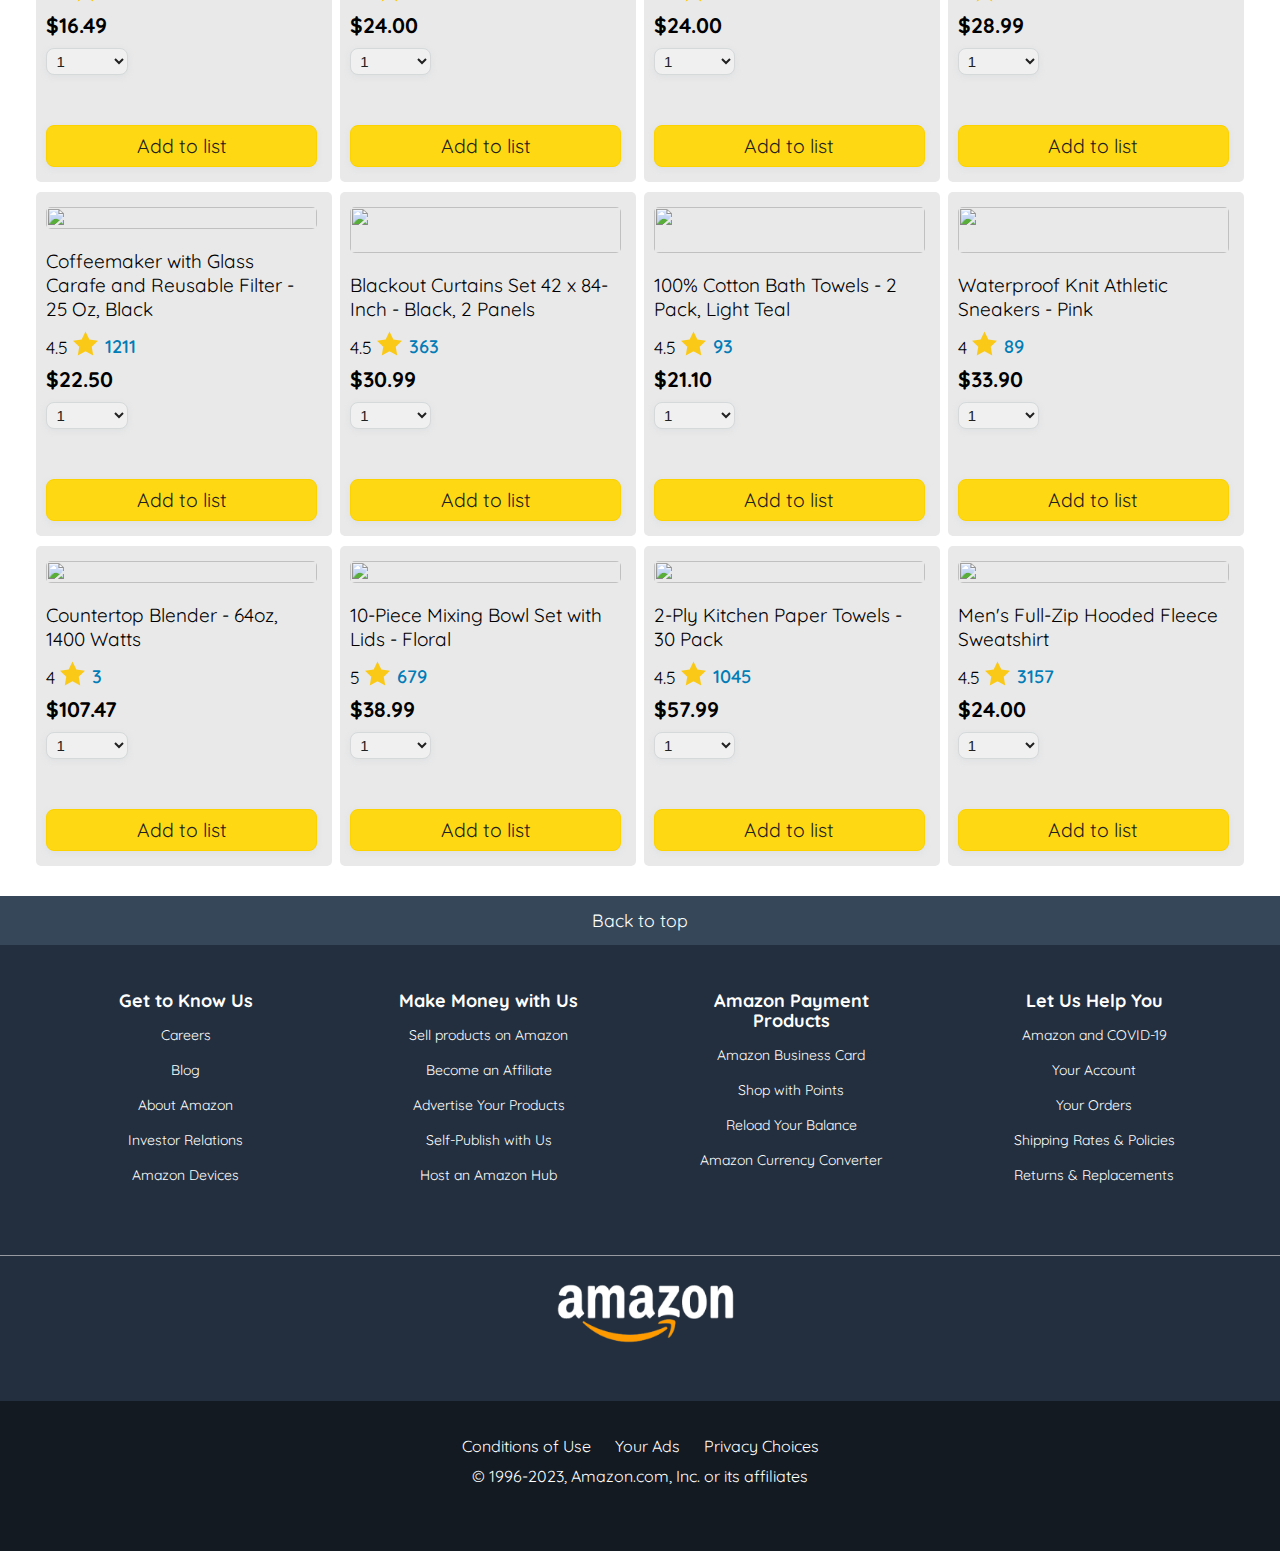
==== commit d08c526a: "complete html checkout and logo on  main page" ====
--- a/index.html
+++ b/index.html
@@ -17,7 +17,9 @@
             <div class="header__container nav-header">
                 <div class="nav-header-left">
                     <div class="header__logo">
-                        <img src="img/icons/logo.png" alt="">
+                        <a href="index.html">
+                            <img src="img/icons/logo.png" alt="">
+                        </a>
                     </div>
                     <div class="header__location location">
                         <div class="location__body">
@@ -46,10 +48,10 @@
                             <span class="link__text">& Orders</span>
                         </a>
                         <a href="checkout.html" class="header__link link">
-                        <div class="link__sprite">
-                                <div class="link__counter">0</div>
-                                <img src="img/icons/corsine.svg" alt="">
-                        </div>
+                            <div class="link__sprite">
+                                    <div class="link__counter">0</div>
+                                    <img src="img/icons/corsine.svg" alt="">
+                            </div>
                         <div class="link__text">Cart</div>
                         </a>
                     </nav>
--- a/css/main.css
+++ b/css/main.css
@@ -128,6 +128,8 @@
   display: grid;
   -ms-grid-rows: 1fr;
       grid-template-rows: 1fr;
+  padding-top: 2px;
+  padding-bottom: 2px;
 }
 
 .header__container {
@@ -145,17 +147,18 @@
 }
 
 .header__logo {
+  padding: 10px;
   margin-right: 20px;
-  max-width: 100px;
   cursor: pointer;
 }
 
 .header__logo img {
   min-width: 100%;
-  height: 30px;
+  height: 50px;
 }
 
 .header__location {
+  padding: 10px;
   cursor: pointer;
 }
 
@@ -196,6 +199,7 @@
       -ms-flex-direction: column;
           flex-direction: column;
   margin-right: 5px;
+  padding: 15px;
 }
 
 .header__link:first-child .link__text-light {
@@ -210,6 +214,7 @@
   display: -webkit-box;
   display: -ms-flexbox;
   display: flex;
+  padding: 8px;
 }
 
 .header__burger {
@@ -221,7 +226,6 @@
 }
 
 .header__logo, .header__location, .header__links > .header__link {
-  padding: 5px;
   border: 1px solid transparent;
 }
 
@@ -252,6 +256,7 @@
 }
 
 .location__icon {
+  width: calc(18px + 7 * ((100vw - 320px) / 1120));
   margin-right: 5px;
 }
 
@@ -264,17 +269,7 @@
       -ms-flex-direction: column;
           flex-direction: column;
   max-width: 120px;
-}
-
-.location__text span:first-child {
-  font-size: 12px;
-  font-style: normal;
-  font-weight: 400;
-  line-height: normal;
-}
-
-.location__text span:last-child {
-  font-size: 14px;
+  font-size: calc(14px + 4 * ((100vw - 320px) / 1120));
   font-style: normal;
   font-weight: 400;
   line-height: normal;
@@ -292,7 +287,7 @@
   display: -webkit-box;
   display: -ms-flexbox;
   display: flex;
-  height: 40px;
+  height: 50px;
 }
 
 .search__input {
@@ -301,7 +296,7 @@
           flex: 1 1 auto;
   padding: 10px;
   border-radius: 4px 0 0 4px;
-  font-size: 14px;
+  font-size: calc(16px + 4 * ((100vw - 320px) / 1120));
   font-style: normal;
   font-weight: 400;
   line-height: normal;
@@ -338,7 +333,7 @@
 }
 
 .link__sprite img {
-  width: 45px;
+  width: calc(38px + 12 * ((100vw - 320px) / 1120));
 }
 
 .link__counter {
@@ -349,18 +344,18 @@
           transform: translateX(-50%);
   font-weight: 700;
   color: #FF9900;
-  font-size: 14px;
+  font-size: calc(16px + 4 * ((100vw - 320px) / 1120));
 }
 
 .link__text {
-  font-size: 14px;
+  font-size: calc(14px + 4 * ((100vw - 320px) / 1120));
   font-style: normal;
   line-height: 15px;
   font-weight: 700;
 }
 
 .page {
-  padding: 60px 0 0 0;
+  padding: 80px 0 0 0;
   margin-bottom: 30px;
   -webkit-box-flex: 1;
       -ms-flex: 1 1 auto;
@@ -700,9 +695,13 @@
   text-decoration: underline;
 }
 
+.header-checkout {
+  padding: 10px 0;
+}
+
 @media (max-width: 767.777px) {
   .header {
-    height: 110px;
+    height: 160px;
   }
   .header__container {
     -webkit-box-orient: vertical;
@@ -780,6 +779,9 @@
     transition: all 1s ease 0s;
     -webkit-transform: translateX(-100vw);
             transform: translateX(-100vw);
+    position: fixed;
+    top: 100px;
+    left: 0;
   }
   .header .nav-header-right.__active {
     padding: 5px 0;
@@ -789,23 +791,13 @@
     background: #141920d0;
     -webkit-transform: translateX(0%);
             transform: translateX(0%);
-    top: 100px;
+    top: 160px;
     left: 0;
     width: 100%;
     z-index: 55;
   }
-  .header .location__text {
-    display: -webkit-box;
-    display: -ms-flexbox;
-    display: flex;
-    -webkit-box-orient: horizontal;
-    -webkit-box-direction: normal;
-        -ms-flex-direction: row;
-            flex-direction: row;
-  }
-  .header .location__text span:first-child {
-    line-height: 17px;
-    margin-right: 5px;
+  .header .nav-header-centr {
+    padding: 0;
   }
   .header .search__input {
     min-width: 60px;
@@ -824,7 +816,7 @@
             transform: rotate(-45deg);
   }
   .page {
-    padding-top: 110px;
+    padding-top: 160px;
   }
 }
 
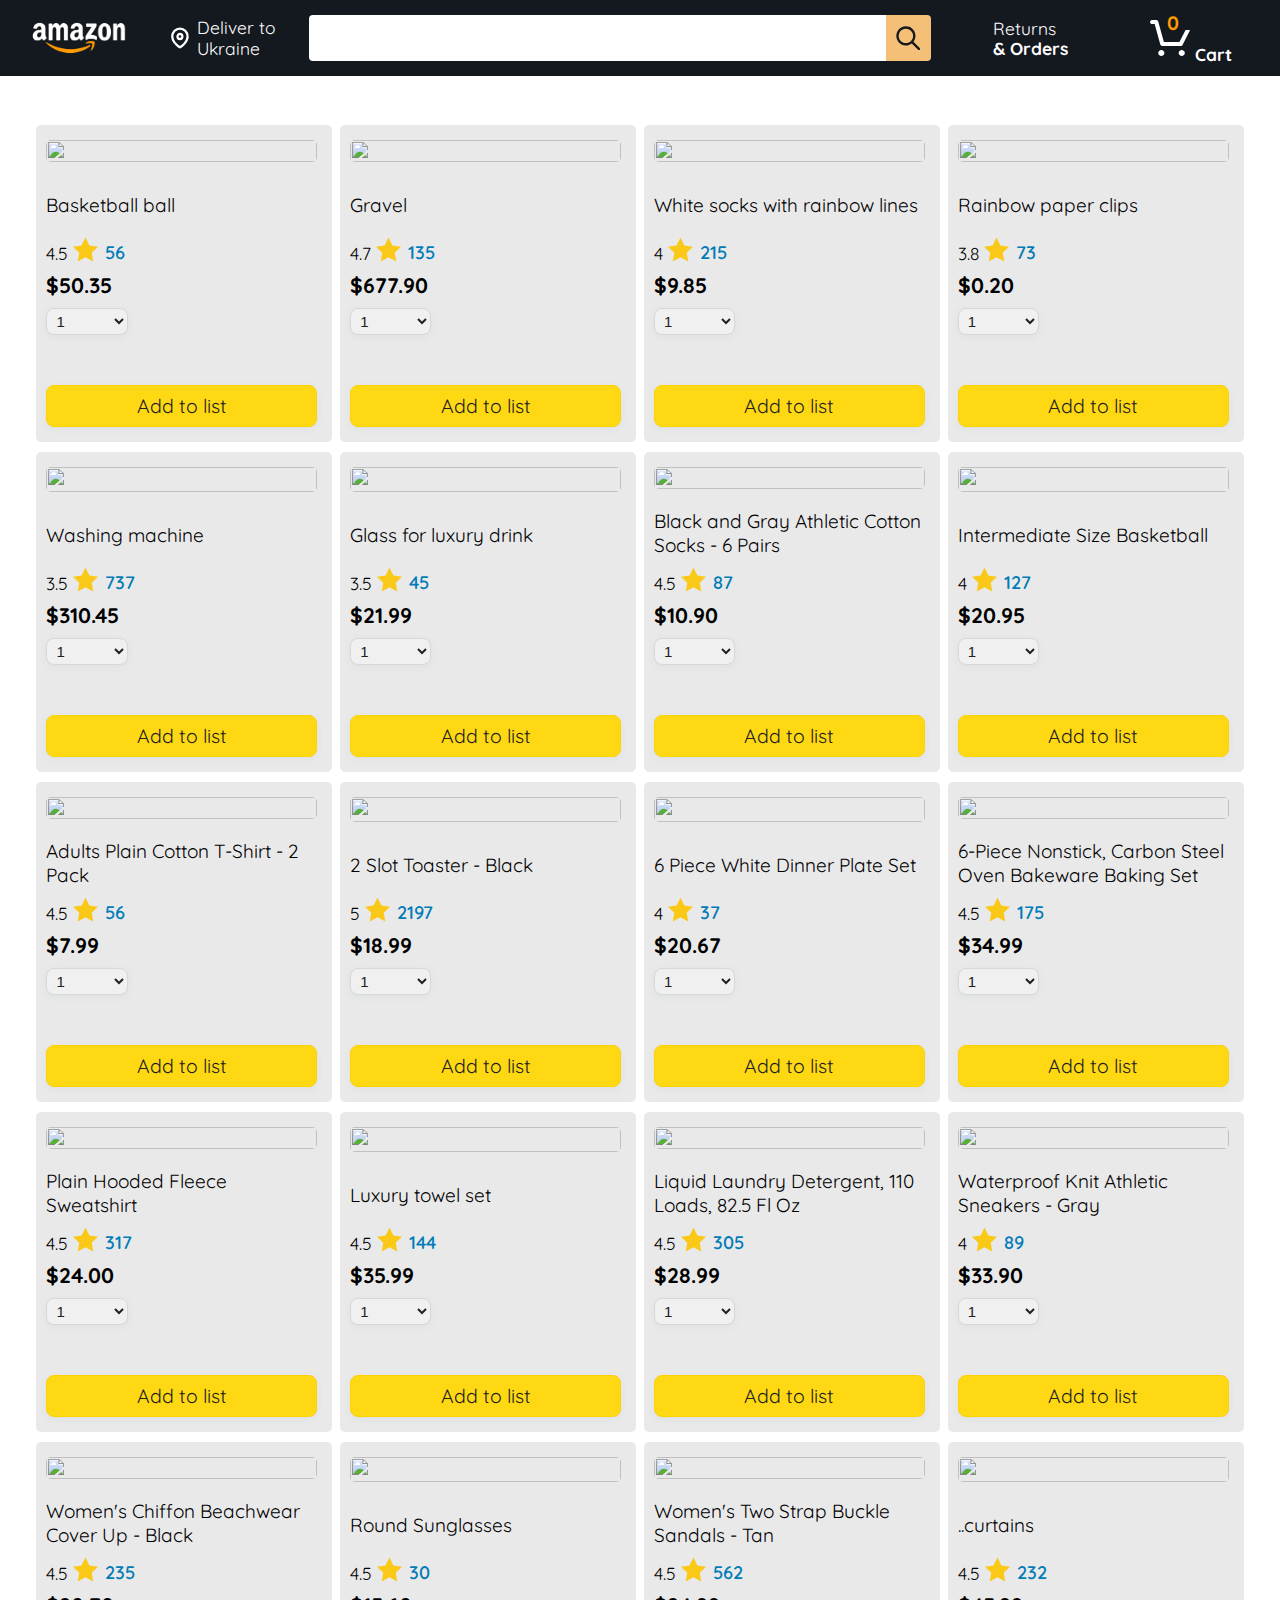
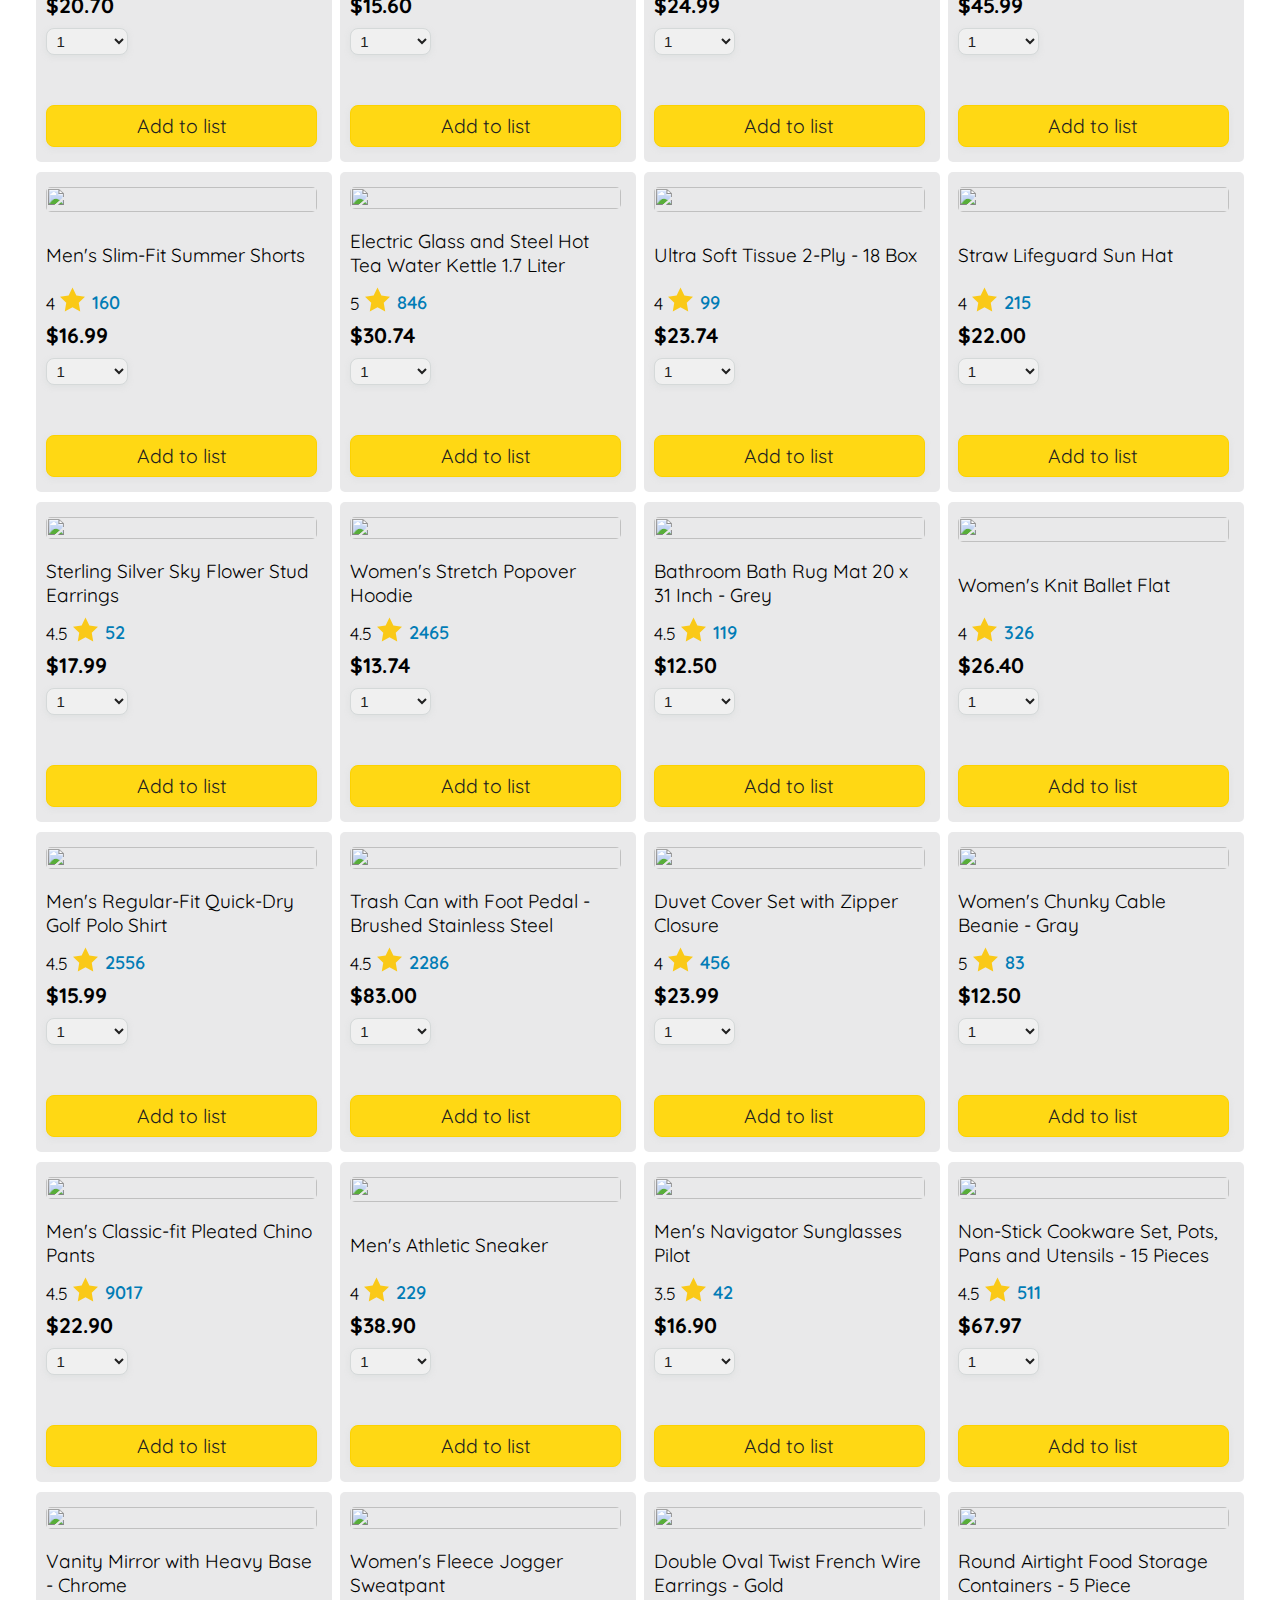
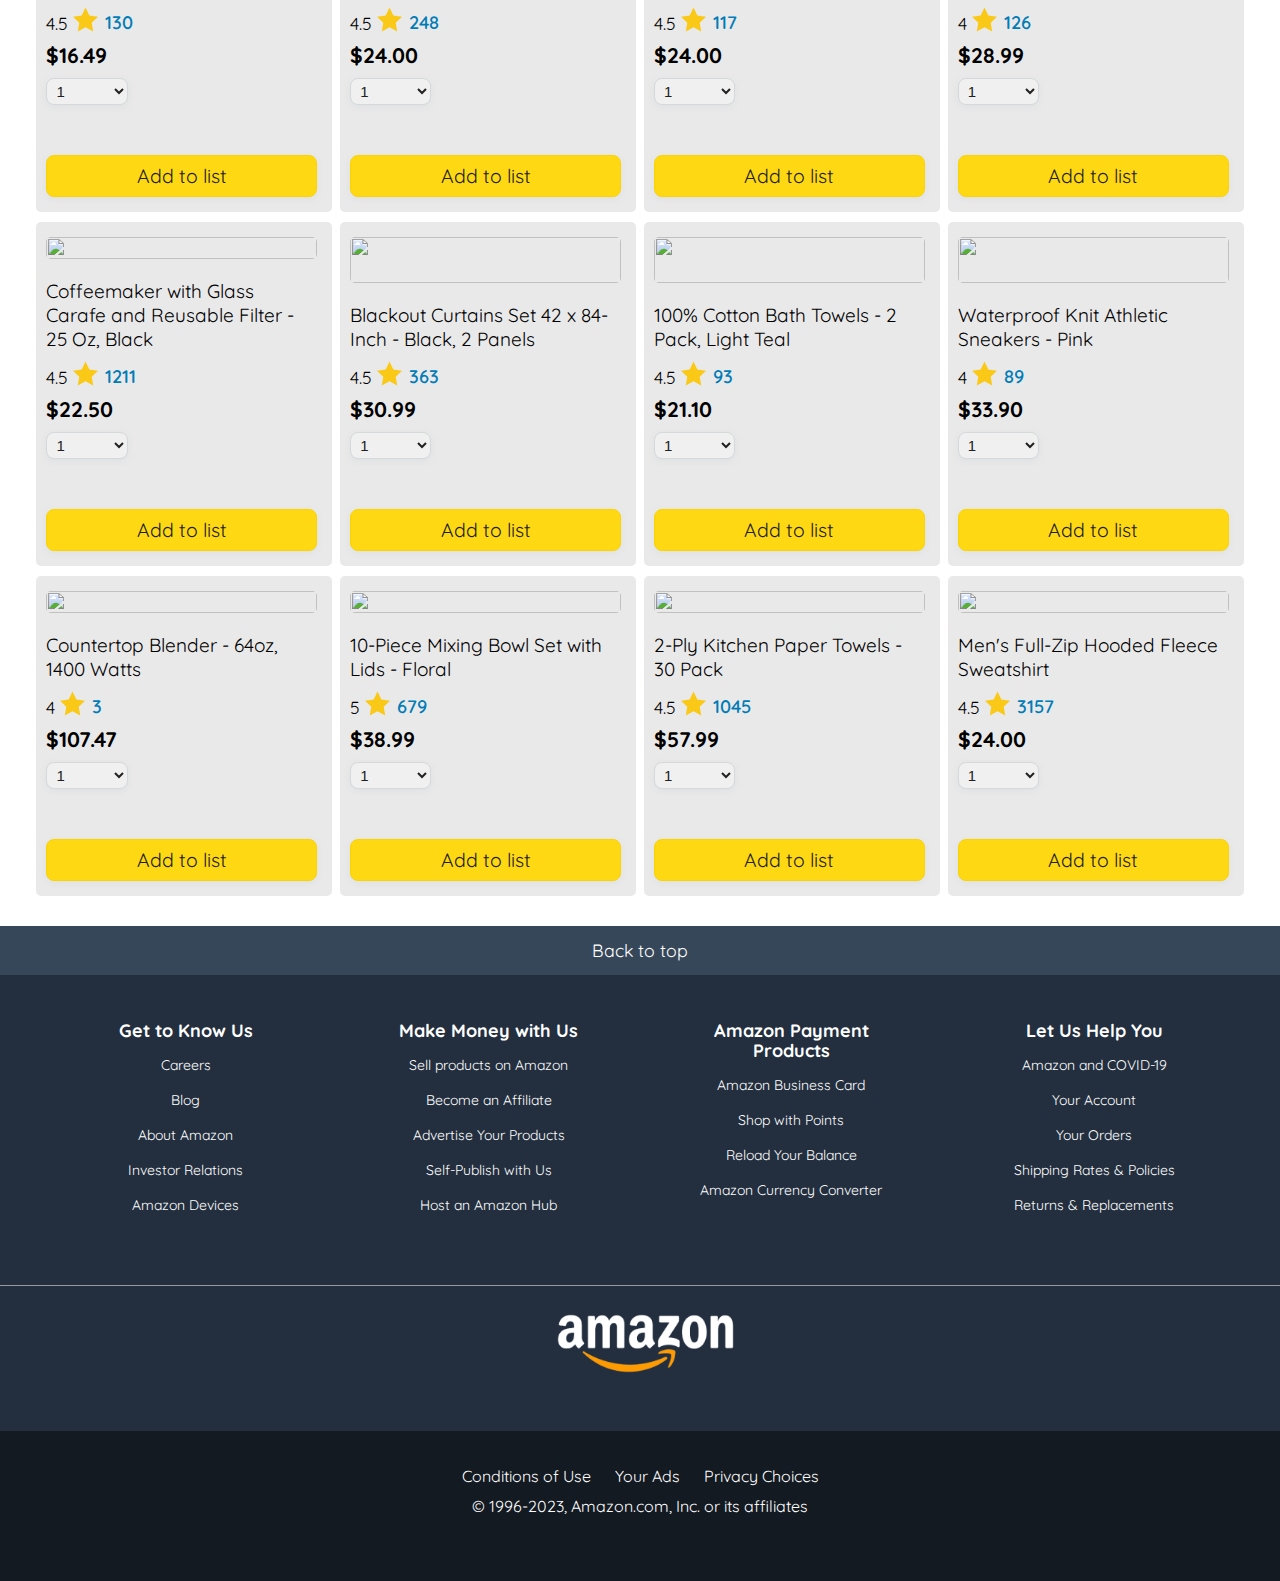
==== commit 8ff4606d: "fixed radio buttons on ckeckout, created a func formatMoney" ====
--- a/index.html
+++ b/index.html
@@ -47,7 +47,7 @@
                             <span class="link__text link__text-light ">Returns</span>
                             <span class="link__text">& Orders</span>
                         </a>
-                        <a href="checkout.html" class="header__link link">
+                        <a href="checkout.html" class="header__link link link-cart">
                             <div class="link__sprite">
                                     <div class="link__counter">0</div>
                                     <img src="img/icons/corsine.svg" alt="">
--- a/css/main.css
+++ b/css/main.css
@@ -355,7 +355,7 @@
 }
 
 .page {
-  padding: 80px 0 0 0;
+  padding: 110px 0 0 0;
   margin-bottom: 30px;
   -webkit-box-flex: 1;
       -ms-flex: 1 1 auto;
@@ -695,8 +695,324 @@
   text-decoration: underline;
 }
 
-.header-checkout {
-  padding: 10px 0;
+.checkout__container {
+  min-height: 50vh;
+  padding-left: calc(15px + 85 * ((100vw - 320px) / 1120));
+  padding-right: calc(15px + 85 * ((100vw - 320px) / 1120));
+}
+
+.checkout__title {
+  font-weight: 700;
+  font-size: 22px;
+  margin-bottom: 18px;
+}
+
+.checkout__content {
+  display: -ms-grid;
+  display: grid;
+  -ms-grid-rows: 1fr;
+  -ms-grid-columns: 1fr 28.5%;
+      grid-template: 1fr/ 1fr 28.5%;
+  -webkit-box-pack: justify;
+      -ms-flex-pack: justify;
+          justify-content: space-between;
+  -webkit-box-align: center;
+      -ms-flex-align: center;
+          align-items: center;
+  font-size: calc(14px + 4 * ((100vw - 320px) / 1120));
+}
+
+.order {
+  display: -webkit-box;
+  display: -ms-flexbox;
+  display: flex;
+  -webkit-box-orient: vertical;
+  -webkit-box-direction: normal;
+      -ms-flex-direction: column;
+          flex-direction: column;
+  padding: 0 20px;
+}
+
+.order:first-child {
+  border-top: 2px solid #E7E7E7;
+}
+
+.order__cart {
+  margin-bottom: 15px;
+  padding: 20px 0 20px 20px;
+  border-bottom: 2px solid #E7E7E7;
+}
+
+.cart__delivery-date {
+  color: #007185;
+  font-weight: 700;
+  margin-top: 5px;
+  margin-bottom: 22px;
+}
+
+.cart__content {
+  display: -ms-grid;
+  display: grid;
+  -ms-grid-rows: 1fr;
+  -ms-grid-columns: 30% 1fr 30% 1fr 33%;
+      grid-template: 1fr / 30% 1fr 30% 1fr 33%;
+  -webkit-box-align: center;
+      -ms-flex-align: center;
+          align-items: center;
+}
+
+.cart__img img {
+  -o-object-position: center;
+     object-position: center;
+  -o-object-fit: cover;
+     object-fit: cover;
+  width: 100%;
+  height: 100%;
+  border-radius: 5px;
+}
+
+.cart__info {
+  height: 100%;
+  display: -webkit-box;
+  display: -ms-flexbox;
+  display: flex;
+  -webkit-box-orient: vertical;
+  -webkit-box-direction: normal;
+      -ms-flex-direction: column;
+          flex-direction: column;
+  -ms-grid-column: 3;
+  -ms-grid-column-span: 1;
+  grid-column: 3/4;
+  font-weight: 500;
+  margin-right: 15px;
+}
+
+.cart__name {
+  font-size: calc(20px + 5 * ((100vw - 320px) / 1120));
+  -webkit-box-flex: 0;
+      -ms-flex: 0 1 33.33%;
+          flex: 0 1 33.33%;
+  max-width: 100%;
+  line-clamp: 2;
+  margin-bottom: 8px;
+  color: #0F1111;
+}
+
+.cart__price {
+  -webkit-box-flex: 0;
+      -ms-flex: 0 1 20%;
+          flex: 0 1 20%;
+  font-weight: 700;
+  line-height: 24px;
+  margin-bottom: 5px;
+  color: #B12704;
+}
+
+.cart__quantity {
+  -webkit-box-flex: 0;
+      -ms-flex: 0 1 43.33%;
+          flex: 0 1 43.33%;
+  display: -webkit-box;
+  display: -ms-flexbox;
+  display: flex;
+  -webkit-box-align: center;
+      -ms-flex-align: center;
+          align-items: center;
+  text-align: center;
+  -ms-flex-wrap: wrap;
+      flex-wrap: wrap;
+}
+
+.cart__quantity span:nth-child(2) {
+  margin: 0px 10px 0;
+}
+
+.cart__quantity input {
+  display: none;
+}
+
+.cart__btn {
+  font-size: calc(16px + 2 * ((100vw - 320px) / 1120));
+  background: transparent;
+  color: #007185;
+  font-weight: 650;
+  line-height: 24px;
+}
+
+.cart__btn_del {
+  margin-left: 10px;
+}
+
+.cart__delivery-options {
+  -ms-grid-column: 5;
+  -ms-grid-column-span: 1;
+  grid-column: 5/6;
+}
+
+.delivery-options {
+  display: -webkit-box;
+  display: -ms-flexbox;
+  display: flex;
+  -webkit-box-orient: vertical;
+  -webkit-box-direction: normal;
+      -ms-flex-direction: column;
+          flex-direction: column;
+}
+
+.delivery-options__title {
+  font-weight: 700;
+  margin-bottom: 10px;
+}
+
+.delivery-option {
+  display: -webkit-box;
+  display: -ms-flexbox;
+  display: flex;
+  margin-bottom: 15px;
+}
+
+.delivery-option div {
+  -ms-flex-item-align: center;
+      -ms-grid-row-align: center;
+      align-self: center;
+  margin-left: 8px;
+}
+
+.delivery-option__date {
+  color: #007185;
+  font-weight: 600;
+  margin-bottom: 5px;
+  line-height: calc(18px + 6 * ((100vw - 320px) / 1120));
+}
+
+.delivery-option__price {
+  color: #787878;
+  font-size: 15px;
+}
+
+.order-payment {
+  -ms-flex-item-align: start;
+      align-self: flex-start;
+  margin-left: 15px;
+  padding: 18px 18px 5px;
+  border-radius: 3px;
+  border: 2px solid #E7E7E7;
+}
+
+.order-payment__info {
+  margin-bottom: 20px;
+}
+
+.order-payment__title {
+  font-weight: 700;
+  margin-bottom: 12px;
+}
+
+.order-payment__row {
+  display: -webkit-box;
+  display: -ms-flexbox;
+  display: flex;
+  -webkit-box-pack: justify;
+      -ms-flex-pack: justify;
+          justify-content: space-between;
+  -webkit-box-align: center;
+      -ms-flex-align: center;
+          align-items: center;
+  margin-bottom: 10px;
+}
+
+.order-payment__row div:first-child {
+  margin-right: 10px;
+}
+
+.order-payment__row:last-child {
+  border-top: 2px  solid #E7E7E7;
+  padding-top: 18px;
+  color: #B12704;
+  font-weight: 650;
+}
+
+.order-payment__use-service {
+  display: -webkit-box;
+  display: -ms-flexbox;
+  display: flex;
+  -webkit-box-align: center;
+      -ms-flex-align: center;
+          align-items: center;
+  margin-bottom: 20px;
+}
+
+.order-payment__use-service input {
+  cursor: pointer;
+  display: inline-block;
+  height: 20px;
+  width: 20px;
+  margin-left: 10px;
+}
+
+.order-payment__btn {
+  width: 100%;
+  padding-top: 12px;
+  padding-bottom: 12px;
+  border-radius: 8px;
+  background-color: #f7ca00;
+  border: 1px solid #f2c200;
+  text-align: center;
+  margin-bottom: 20px;
+  cursor: pointer;
+  -webkit-box-shadow: 0 2px 5px rgba(213, 217, 217, 0.5);
+          box-shadow: 0 2px 5px rgba(213, 217, 217, 0.5);
+}
+
+@media (max-width: 1024px) {
+  .checkout__content {
+    -ms-grid-rows: auto 1fr;
+    -ms-grid-columns: 1fr;
+        grid-template: auto 1fr / 1fr;
+    row-gap: 25px;
+  }
+  .checkout__order-payment {
+    -ms-grid-row: 1;
+    -ms-grid-row-span: 1;
+    grid-row: 1/2;
+    margin-left: 0;
+  }
+  .cart__content {
+    -webkit-box-align: start;
+        -ms-flex-align: start;
+            align-items: start;
+    -ms-grid-rows: 1fr minmax(80px, 85px) minmax(120px, 200px);
+    -ms-grid-columns: 1fr;
+        grid-template: 1fr minmax(80px, 85px) minmax(120px, 200px)/1fr;
+    grid-template-columns: 1fr;
+    row-gap: 25px;
+  }
+  .cart .cart__delivery-options {
+    grid-column: auto;
+  }
+  .cart__info {
+    grid-column: auto;
+    -webkit-box-flex: 0;
+        -ms-flex: 0 1 auto;
+            flex: 0 1 auto;
+    margin-right: 0;
+  }
+  .cart__info * {
+    -webkit-box-flex: 0;
+        -ms-flex: 0 1 auto;
+            flex: 0 1 auto;
+  }
+  .cart__quantity {
+    -webkit-box-pack: start;
+        -ms-flex-pack: start;
+            justify-content: start;
+  }
+  .cart__quantity * {
+    margin-left: 10px;
+  }
+  .cart__quantity span {
+    margin-left: 10px;
+  }
 }
 
 @media (max-width: 767.777px) {
@@ -717,7 +1033,7 @@
     -webkit-box-flex: 1;
         -ms-flex: 1 1 auto;
             flex: 1 1 auto;
-    width: 75%;
+    width: auto;
     margin-right: 0;
   }
   .header__container .nav-header-left {
@@ -802,6 +1118,18 @@
   .header .search__input {
     min-width: 60px;
   }
+  .header-checkout {
+    height: 80px;
+  }
+  .header-checkout .nav-header-centr {
+    display: none;
+  }
+  .header-checkout .header__burger {
+    display: none;
+  }
+  .header-checkout .nav-header-left {
+    width: auto;
+  }
   .header__burger.__active span {
     display: none;
   }
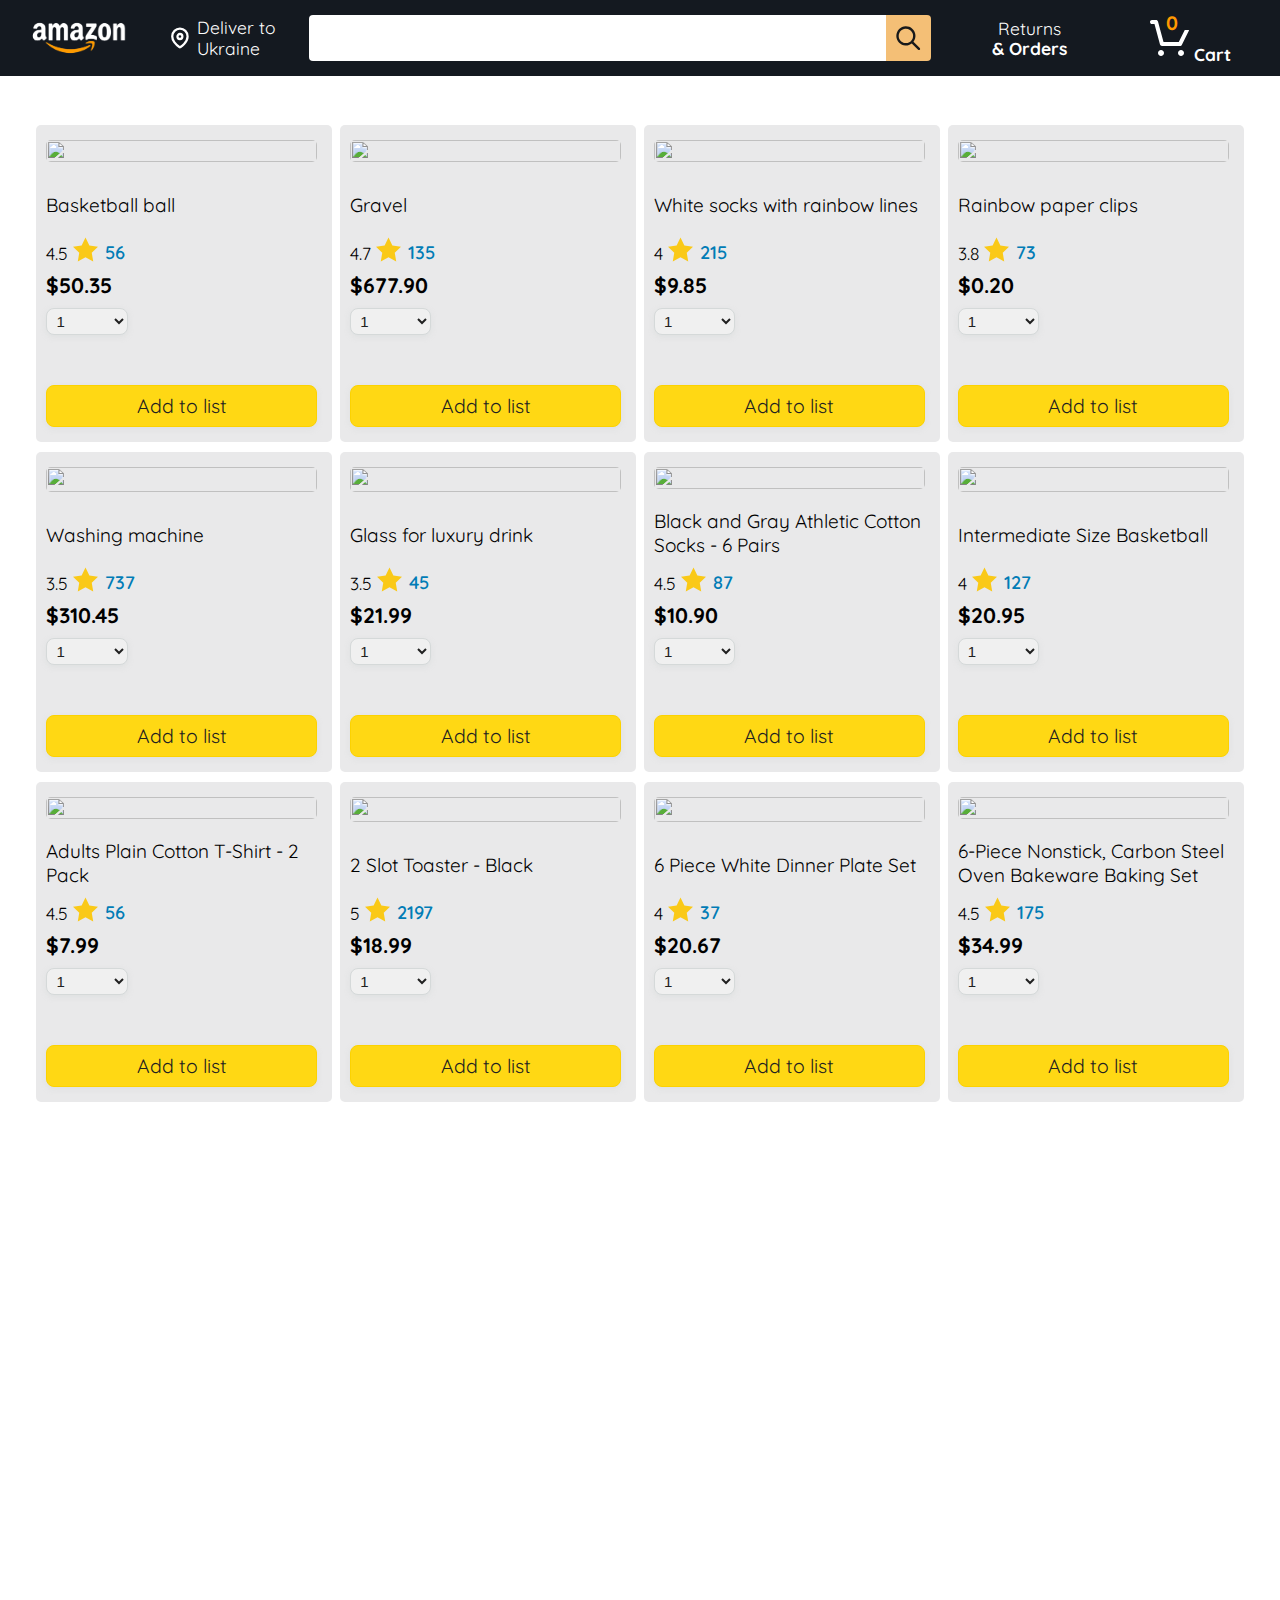
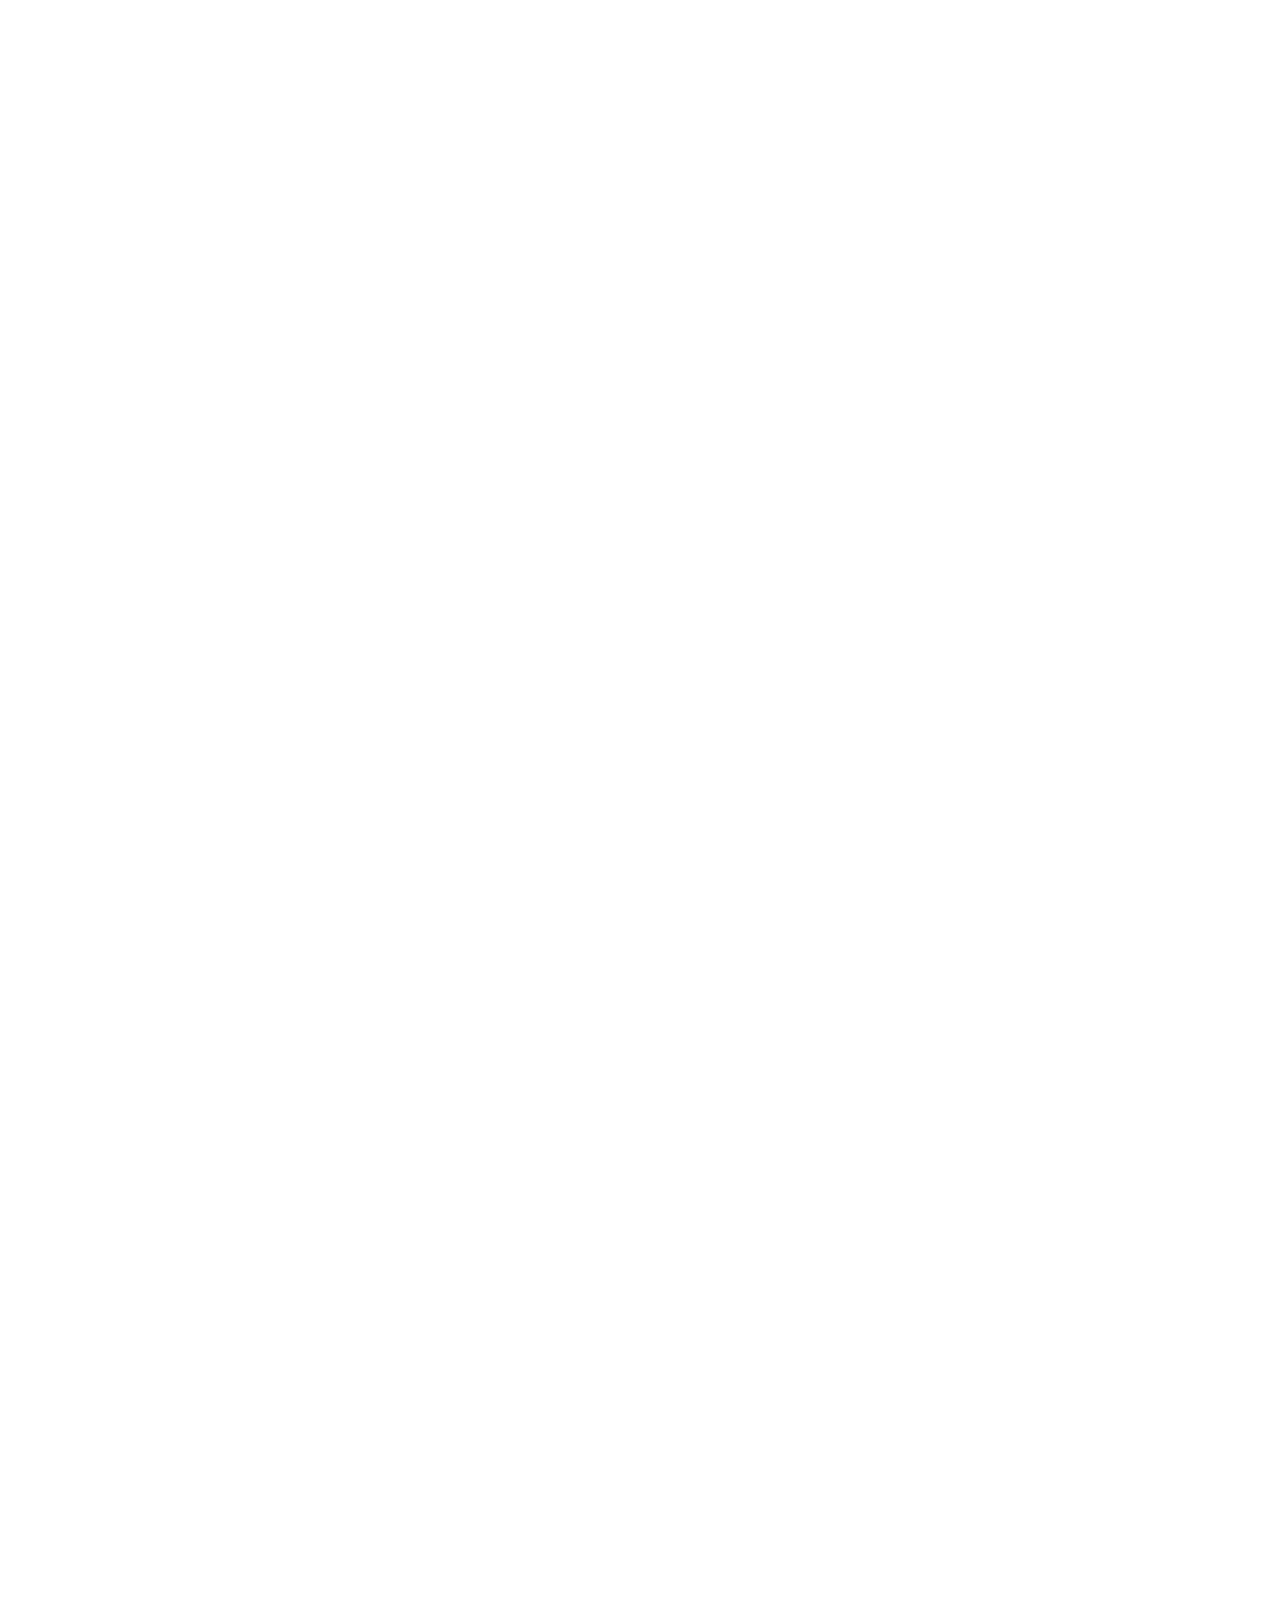
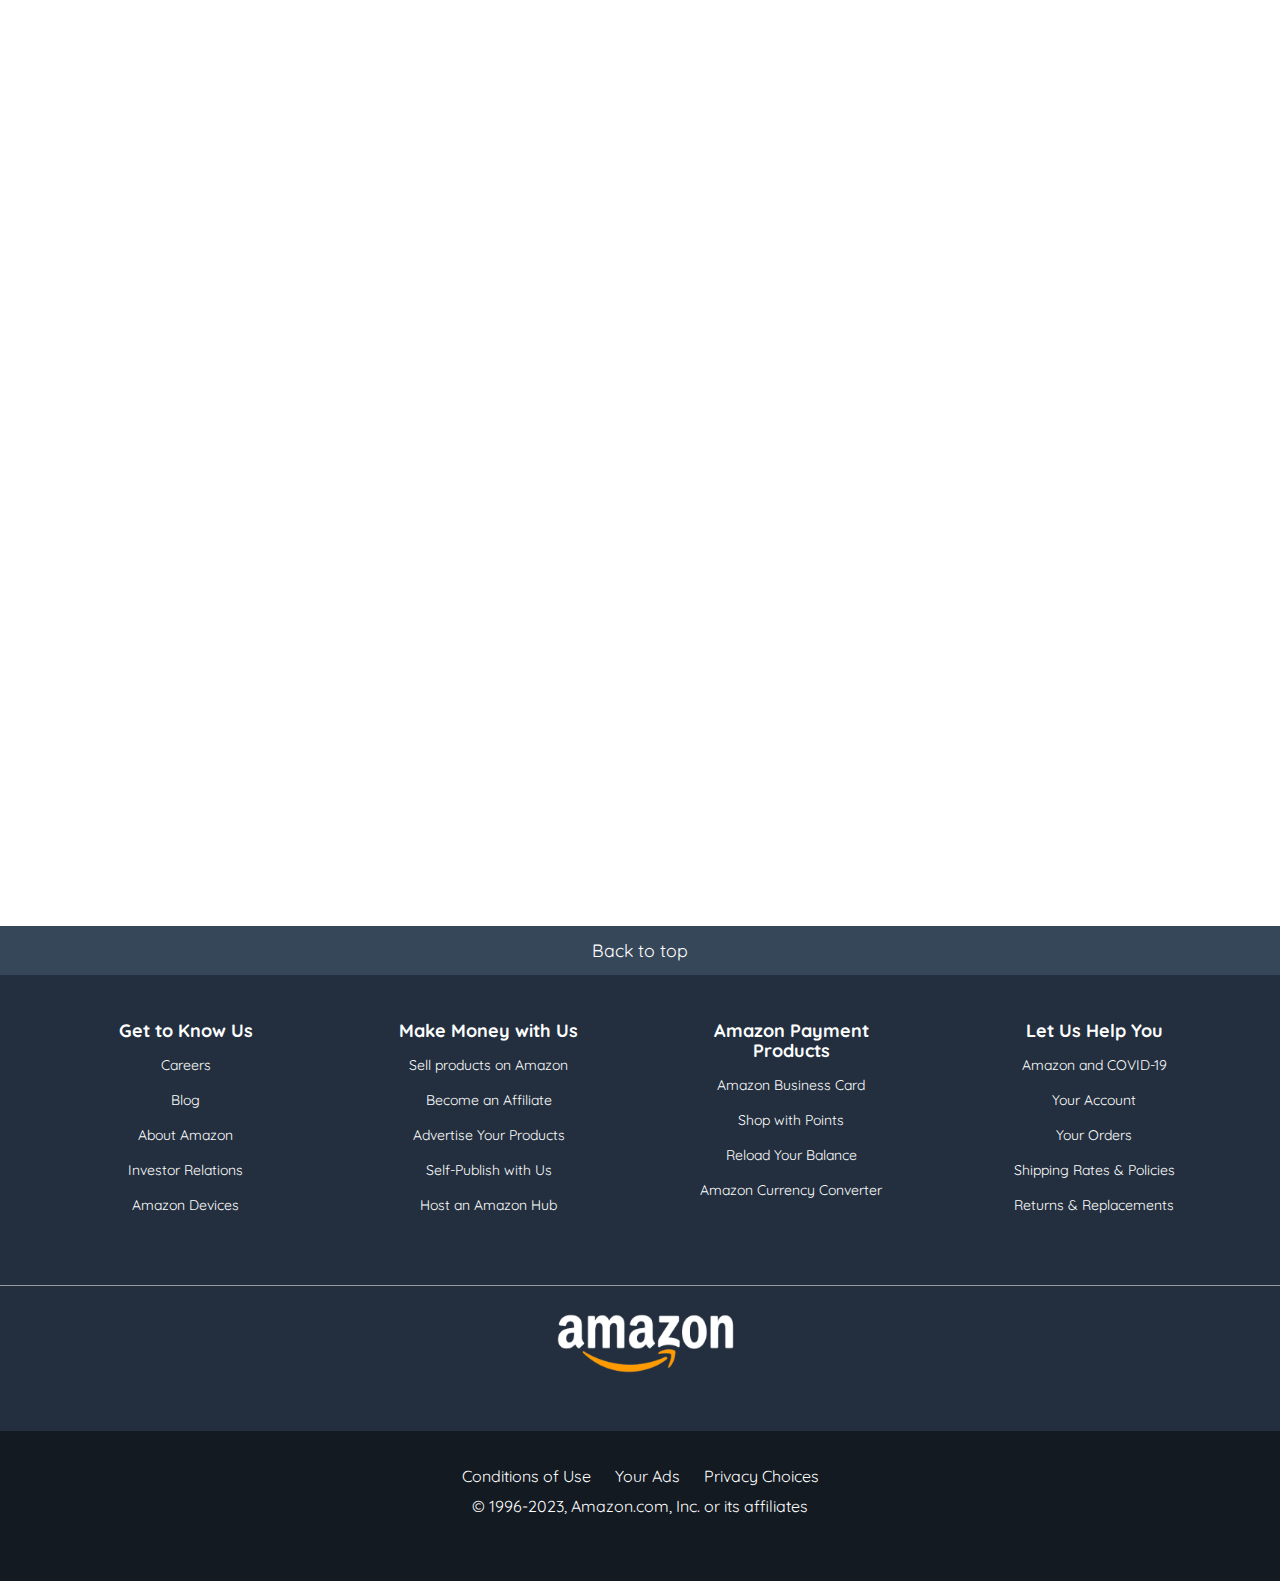
==== commit 94485d28: "add jasmin test" ====
--- a/index.html
+++ b/index.html
@@ -1,132 +1,130 @@
 <!DOCTYPE html>
 <html lang="en">
-<head>
-    <meta charset="UTF-8">
-    <meta http-equiv="X-UA-Compatible" content="IE=edge">
-    <meta name="viewport" content="width=device-width, initial-scale=1.0">
-    <link rel="preconnect" href="https://fonts.googleapis.com">
-    <link rel="preconnect" href="https://fonts.gstatic.com" crossorigin>
-    <link href="https://fonts.googleapis.com/css2?family=Quicksand:wght@400;700&display=swap" rel="stylesheet">
-    <title>Amazon</title>
-    <link rel="stylesheet" href="css/main.css">
-</head>
-<body>
-    <div class="wrapper">
-        <!-- Header -->
-        <header class="header">
-            <div class="header__container nav-header">
-                <div class="nav-header-left">
-                    <div class="header__logo">
-                        <a href="index.html">
-                            <img src="img/icons/logo.png" alt="">
-                        </a>
-                    </div>
-                    <div class="header__location location">
-                        <div class="location__body">
-                            <div class="location__icon">
-                                <img src="img/icons/location.svg" alt="">
-                            </div>
-                            <div class="location__text">
-                                <span>Deliver to</span>
-                                <span>Ukraine</span> 
+    <head>
+        <meta charset="UTF-8" />
+        <meta http-equiv="X-UA-Compatible" content="IE=edge" />
+        <meta name="viewport" content="width=device-width, initial-scale=1.0" />
+        <link rel="preconnect" href="https://fonts.googleapis.com" />
+        <link rel="preconnect" href="https://fonts.gstatic.com" crossorigin />
+        <link href="https://fonts.googleapis.com/css2?family=Quicksand:wght@400;700&display=swap" rel="stylesheet" />
+        <title>Amazon</title>
+        <link rel="stylesheet" href="css/main.css" />
+    </head>
+    <body>
+        <div class="wrapper">
+            <!-- Header -->
+            <header class="header">
+                <div class="header__container nav-header">
+                    <div class="nav-header-left">
+                        <div class="header__logo">
+                            <a href="index.html">
+                                <img src="img/icons/logo.png" alt="" />
+                            </a>
+                        </div>
+                        <div class="header__location location">
+                            <div class="location__body">
+                                <div class="location__icon">
+                                    <img src="img/icons/location.svg" alt="" />
+                                </div>
+                                <div class="location__text">
+                                    <span>Deliver to</span>
+                                    <span>Ukraine</span>
+                                </div>
                             </div>
                         </div>
                     </div>
-                </div>
-                <div class="nav-header-centr">
-                    <form class="header__search search">
-                        <input class="search__input" type="text">
-                        <button class="search__btn">
-                            <img src="img/icons/search-icon.svg" alt="">
-                        </button>
-                    </form>
-                </div>
-                <div class="nav-header-right">
-                    <nav class="header__links">
-                        <a href="orders.html" class="header__link">
-                            <span class="link__text link__text-light ">Returns</span>
-                            <span class="link__text">& Orders</span>
-                        </a>
-                        <a href="checkout.html" class="header__link link link-cart">
-                            <div class="link__sprite">
+                    <div class="nav-header-centr">
+                        <form class="header__search search">
+                            <input class="search__input" type="text" />
+                            <button class="search__btn">
+                                <img src="img/icons/search-icon.svg" alt="search-icon" />
+                            </button>
+                        </form>
+                    </div>
+                    <div class="nav-header-right">
+                        <nav class="header__links">
+                            <a href="orders.html" class="header__link">
+                                <span class="link__text link__text-light">Returns</span>
+                                <span class="link__text">& Orders</span>
+                            </a>
+                            <a href="checkout.html" class="header__link link link-cart">
+                                <div class="link__sprite">
                                     <div class="link__counter">0</div>
-                                    <img src="img/icons/corsine.svg" alt="">
-                            </div>
-                        <div class="link__text">Cart</div>
-                        </a>
-                    </nav>
-                </div>
-                <div class="header__burger">
-                    <span></span>
-                </div>
-            </div>
-        </header>
-        <!-- main  -->
-        <main class="page">
-        <div class="main__container">
-        </div>
-        </main>
-        <!-- Foote  r-->
-        <footer class="footer">
-            <button class="footer__btn">Back to top</button>
-            <div class="footer__content">
-                <div class="footer__items">
-                    <div class="footer__item item">
-                        <h3 class="item__title">Get to Know Us</h3>
-                        <ul class="item__links">
-                            <li class="item__link"><a href="#">Careers</a></li>
-                            <li class="item__link"><a href="#">Blog</a></li>
-                            <li class="item__link"><a href="#">About Amazon</a></li>
-                            <li class="item__link"><a href="#">Investor Relations</a></li>
-                            <li class="item__link"><a href="#">Amazon Devices</a></li>
-                        </ul>
+                                    <img src="img/icons/corsine.svg" alt="" />
+                                </div>
+                                <div class="link__text">Cart</div>
+                            </a>
+                        </nav>
                     </div>
-                    <div class="footer__item item">
-                        <h3 class="item__title">Make Money with Us</h3>
-                        <ul class="item__links">
-                            <li class="item__link"><a href="#">Sell products on Amazon</a></li>
-                            <li class="item__link"><a href="#">Become an Affiliate</a></li>
-                            <li class="item__link"><a href="#">Advertise Your Products</a></li>
-                            <li class="item__link"><a href="#">Self-Publish with Us</a></li>
-                            <li class="item__link"><a href="#">Host an Amazon Hub</a></li>
-                        </ul>
-                    </div>
-                    <div class="footer__item item">
-                        <h3 class="item__title">Amazon Payment Products</h3>
-                        <ul class="item__links">
-                            <li class="item__link"><a href="#">Amazon Business Card</a></li>
-                            <li class="item__link"><a href="#">Shop with Points</a></li>
-                            <li class="item__link"><a href="#"></a>Reload Your Balance</li>
-                            <li class="item__link"><a href="#">Amazon Currency Converter</a></li>
-                        </ul>
-                    </div>
-                    <div class="footer__item item">
-                        <h3 class="item__title">Let Us Help You</h3>
-                        <ul class="item__links">
-                            <li class="item__link"><a href="#">Amazon and COVID-19</a></li>
-                            <li class="item__link"><a href="#"></a>Your Account</li>
-                            <li class="item__link"><a href="#"></a>Your Orders</li>
-                            <li class="item__link"><a href="#"></a>Shipping Rates & Policies</li>
-                            <li class="item__link"><a href="#"></a>Returns & Replacements</li>
-                        </ul>
+                    <div class="header__burger">
+                        <span></span>
                     </div>
                 </div>
-                <div class="footer__logo_box">
-                    <div class="footer__logo">
-                        <img src="img/icons/logo.png" alt="logo">
+            </header>
+            <!-- main  -->
+            <main class="page">
+                <div class="main__container"></div>
+            </main>
+            <!-- Foote  r-->
+            <footer class="footer">
+                <button class="footer__btn">Back to top</button>
+                <div class="footer__content">
+                    <div class="footer__items">
+                        <div class="footer__item item">
+                            <h3 class="item__title">Get to Know Us</h3>
+                            <ul class="item__links">
+                                <li class="item__link"><a href="#">Careers</a></li>
+                                <li class="item__link"><a href="#">Blog</a></li>
+                                <li class="item__link"><a href="#">About Amazon</a></li>
+                                <li class="item__link"><a href="#">Investor Relations</a></li>
+                                <li class="item__link"><a href="#">Amazon Devices</a></li>
+                            </ul>
+                        </div>
+                        <div class="footer__item item">
+                            <h3 class="item__title">Make Money with Us</h3>
+                            <ul class="item__links">
+                                <li class="item__link"><a href="#">Sell products on Amazon</a></li>
+                                <li class="item__link"><a href="#">Become an Affiliate</a></li>
+                                <li class="item__link"><a href="#">Advertise Your Products</a></li>
+                                <li class="item__link"><a href="#">Self-Publish with Us</a></li>
+                                <li class="item__link"><a href="#">Host an Amazon Hub</a></li>
+                            </ul>
+                        </div>
+                        <div class="footer__item item">
+                            <h3 class="item__title">Amazon Payment Products</h3>
+                            <ul class="item__links">
+                                <li class="item__link"><a href="#">Amazon Business Card</a></li>
+                                <li class="item__link"><a href="#">Shop with Points</a></li>
+                                <li class="item__link"><a href="#"></a>Reload Your Balance</li>
+                                <li class="item__link"><a href="#">Amazon Currency Converter</a></li>
+                            </ul>
+                        </div>
+                        <div class="footer__item item">
+                            <h3 class="item__title">Let Us Help You</h3>
+                            <ul class="item__links">
+                                <li class="item__link"><a href="#">Amazon and COVID-19</a></li>
+                                <li class="item__link"><a href="#"></a>Your Account</li>
+                                <li class="item__link"><a href="#"></a>Your Orders</li>
+                                <li class="item__link"><a href="#"></a>Shipping Rates & Policies</li>
+                                <li class="item__link"><a href="#"></a>Returns & Replacements</li>
+                            </ul>
+                        </div>
+                    </div>
+                    <div class="footer__logo_box">
+                        <div class="footer__logo">
+                            <img src="img/icons/logo.png" alt="logo" />
+                        </div>
+                    </div>
+                    <div class="footer__text">
+                        <span>Conditions of Use</span>
+                        <span>Your Ads</span>
+                        <span>Privacy Choices</span>
+                        <br />
+                        <span>© 1996-2023, Amazon.com, Inc. or its affiliates</span>
                     </div>
                 </div>
-                <div class="footer__text">
-                    <span>Conditions of Use</span>
-                    <span>Your Ads</span>
-                    <span>Privacy Choices</span>
-                    <br>
-                    <span>© 1996-2023, Amazon.com, Inc. or its affiliates</span>
-                </div>
-            </div>
-        </footer>
-    
-    </div>
-    <script type="module" src="js/script.js"></script>
-</body>
-</html>+            </footer>
+        </div>
+        <script type="module" src="js/script.js"></script>
+    </body>
+</html>
--- a/css/main.css
+++ b/css/main.css
@@ -121,6 +121,7 @@
     }
 }*/
 .header {
+  z-index: 5;
   position: fixed;
   width: 100%;
   background-color: #141920;
@@ -168,14 +169,16 @@
 }
 
 .header__search:focus {
-  border: 2px solid #F19D38;
+  border: 2px solid #f19d38;
 }
 
 .header__search.__active {
-  border: 2px solid #F19D38;
+  border: 2px solid #f19d38;
 }
 
 .header__links {
+  width: 100%;
+  height: 100%;
   display: -webkit-box;
   display: -ms-flexbox;
   display: flex;
@@ -184,6 +187,7 @@
   -webkit-box-align: center;
       -ms-flex-align: center;
           align-items: center;
+  text-align: center;
 }
 
 .header__links a {
@@ -194,6 +198,9 @@
   display: -webkit-box;
   display: -ms-flexbox;
   display: flex;
+  -webkit-box-flex: 0;
+      -ms-flex: 0 1 50%;
+          flex: 0 1 50%;
   -webkit-box-orient: vertical;
   -webkit-box-direction: normal;
       -ms-flex-direction: column;
@@ -208,24 +215,33 @@
 }
 
 .header__link:last-child {
+  -webkit-box-flex: 0;
+      -ms-flex: 0 1 50%;
+          flex: 0 1 50%;
   -webkit-box-align: end;
       -ms-flex-align: end;
           align-items: flex-end;
   display: -webkit-box;
   display: -ms-flexbox;
   display: flex;
+  text-align: center;
   padding: 8px;
+  -webkit-box-pack: center;
+      -ms-flex-pack: center;
+          justify-content: center;
 }
 
 .header__burger {
   display: none;
 }
 
-.header__logo:hover, .header__location:hover, .header__links > .header__link:hover {
+.header__logo:hover, .header__location:hover,
+.header__links > .header__link:hover {
   border: 1px solid #fff;
 }
 
-.header__logo, .header__location, .header__links > .header__link {
+.header__logo, .header__location,
+.header__links > .header__link {
   border: 1px solid transparent;
 }
 
@@ -308,7 +324,7 @@
       -ms-flex: 0 1 45px;
           flex: 0 1 45px;
   padding: 8px 10px;
-  background: #F4BF76;
+  background: #f4bf76;
   text-align: center;
   border-radius: 0 4px 4px 0;
 }
@@ -343,7 +359,7 @@
   -webkit-transform: translateX(-50%);
           transform: translateX(-50%);
   font-weight: 700;
-  color: #FF9900;
+  color: #ff9900;
   font-size: calc(16px + 4 * ((100vw - 320px) / 1120));
 }
 
@@ -386,6 +402,7 @@
   background: #14192018;
   padding: 15px 15px 15px 10px;
   border-radius: 5px;
+  opacity: 0;
 }
 
 .card__img {
@@ -532,7 +549,7 @@
   -webkit-transition: all 0.5s ease-out 0s;
   transition: all 0.5s ease-out 0s;
   font-size: 18px;
-  color: #40C057;
+  color: #40c057;
   font-weight: 600;
 }
 
@@ -569,6 +586,10 @@
   color: #ffd814;
 }
 
+.card.show {
+  opacity: 1;
+}
+
 .footer {
   display: -webkit-box;
   display: -ms-flexbox;
@@ -580,14 +601,14 @@
   -webkit-box-align: center;
       -ms-flex-align: center;
           align-items: center;
-  background-color: #232F3E;
+  background-color: #232f3e;
 }
 
 .footer__btn {
   width: 100%;
   text-align: center;
   color: #fff;
-  background: #37475A;
+  background: #37475a;
   padding: 15px 0;
   line-height: 19px;
   font-size: 14px;
@@ -641,7 +662,7 @@
 
 .footer__text {
   text-align: center;
-  background-color: #131A22;
+  background-color: #131a22;
   padding: 30px 0 60px;
   color: #fff;
   line-height: 30px;
@@ -659,7 +680,7 @@
 .item__title {
   text-align: center;
   font-weight: 700;
-  color: #FFF;
+  color: #fff;
   font-size: 18px;
   line-height: 20px;
   margin: 6px 0 14px 0;
@@ -734,13 +755,13 @@
 }
 
 .order:first-child {
-  border-top: 2px solid #E7E7E7;
+  border-top: 2px solid #e7e7e7;
 }
 
 .order__cart {
   margin-bottom: 15px;
   padding: 20px 0 20px 20px;
-  border-bottom: 2px solid #E7E7E7;
+  border-bottom: 2px solid #e7e7e7;
 }
 
 .cart__delivery-date {
@@ -761,7 +782,16 @@
           align-items: center;
 }
 
+.cart__img {
+  height: 100%;
+  width: 100%;
+  position: relative;
+}
+
 .cart__img img {
+  position: absolute;
+  top: 0;
+  left: 0;
   -o-object-position: center;
      object-position: center;
   -o-object-fit: cover;
@@ -772,7 +802,7 @@
 }
 
 .cart__info {
-  height: 100%;
+  height: auto;
   display: -webkit-box;
   display: -ms-flexbox;
   display: flex;
@@ -788,30 +818,31 @@
 }
 
 .cart__name {
+  display: -webkit-box;
+  display: -ms-flexbox;
+  display: flex;
+  -webkit-box-orient: vertical;
+  -webkit-box-direction: normal;
+      -ms-flex-direction: column;
+          flex-direction: column;
+  -webkit-box-pack: center;
+      -ms-flex-pack: center;
+          justify-content: center;
   font-size: calc(20px + 5 * ((100vw - 320px) / 1120));
-  -webkit-box-flex: 0;
-      -ms-flex: 0 1 33.33%;
-          flex: 0 1 33.33%;
+  line-height: calc(25px + 10 * ((100vw - 320px) / 1120));
   max-width: 100%;
-  line-clamp: 2;
   margin-bottom: 8px;
-  color: #0F1111;
+  color: #0f1111;
 }
 
 .cart__price {
-  -webkit-box-flex: 0;
-      -ms-flex: 0 1 20%;
-          flex: 0 1 20%;
   font-weight: 700;
   line-height: 24px;
   margin-bottom: 5px;
-  color: #B12704;
+  color: #b12704;
 }
 
 .cart__quantity {
-  -webkit-box-flex: 0;
-      -ms-flex: 0 1 43.33%;
-          flex: 0 1 43.33%;
   display: -webkit-box;
   display: -ms-flexbox;
   display: flex;
@@ -823,12 +854,32 @@
       flex-wrap: wrap;
 }
 
-.cart__quantity span:nth-child(2) {
+.cart__quantity .quantity-label {
   margin: 0px 10px 0;
 }
 
-.cart__quantity input {
+.cart__quantity .quantity-label.__hidden {
+  opacity: 0;
   display: none;
+}
+
+.cart__quantity-change {
+  display: none;
+}
+
+.cart__quantity-change.__active {
+  text-align: center;
+  display: block;
+  width: 50%;
+  margin-left: 10px;
+  padding: 6px;
+  border-radius: 20px;
+  background: #f2c200;
+  color: #000;
+  font-weight: 700;
+  font-size: calc(14px + 4 * ((100vw - 320px) / 1120));
+  line-height: calc(18px + 2 * ((100vw - 320px) / 1120));
+  cursor: pointer;
 }
 
 .cart__btn {
@@ -843,6 +894,16 @@
   margin-left: 10px;
 }
 
+@media (max-width: 1500px) {
+  .cart__btn-box {
+    margin-top: 10px;
+  }
+}
+
+.cart__btn:hover {
+  color: #b12704;
+}
+
 .cart__delivery-options {
   -ms-grid-column: 5;
   -ms-grid-column-span: 1;
@@ -871,7 +932,7 @@
   margin-bottom: 15px;
 }
 
-.delivery-option div {
+.delivery-option__content {
   -ms-flex-item-align: center;
       -ms-grid-row-align: center;
       align-self: center;
@@ -896,7 +957,7 @@
   margin-left: 15px;
   padding: 18px 18px 5px;
   border-radius: 3px;
-  border: 2px solid #E7E7E7;
+  border: 2px solid #e7e7e7;
 }
 
 .order-payment__info {
@@ -926,9 +987,9 @@
 }
 
 .order-payment__row:last-child {
-  border-top: 2px  solid #E7E7E7;
+  border-top: 2px solid #e7e7e7;
   padding-top: 18px;
-  color: #B12704;
+  color: #b12704;
   font-weight: 650;
 }
 
@@ -969,7 +1030,7 @@
     -ms-grid-rows: auto 1fr;
     -ms-grid-columns: 1fr;
         grid-template: auto 1fr / 1fr;
-    row-gap: 25px;
+    row-gap: 35px;
   }
   .checkout__order-payment {
     -ms-grid-row: 1;
@@ -981,37 +1042,38 @@
     -webkit-box-align: start;
         -ms-flex-align: start;
             align-items: start;
-    -ms-grid-rows: 1fr minmax(80px, 85px) minmax(120px, 200px);
+    -ms-grid-rows: minmax(150px, 350px) minmax(80px, 1fr) minmax(120px, 200px);
     -ms-grid-columns: 1fr;
-        grid-template: 1fr minmax(80px, 85px) minmax(120px, 200px)/1fr;
+        grid-template: minmax(150px, 350px) minmax(80px, 1fr) minmax(120px, 200px)/1fr;
     grid-template-columns: 1fr;
-    row-gap: 25px;
+    row-gap: 35px;
   }
   .cart .cart__delivery-options {
     grid-column: auto;
   }
   .cart__info {
     grid-column: auto;
-    -webkit-box-flex: 0;
-        -ms-flex: 0 1 auto;
-            flex: 0 1 auto;
     margin-right: 0;
-  }
-  .cart__info * {
-    -webkit-box-flex: 0;
-        -ms-flex: 0 1 auto;
-            flex: 0 1 auto;
+    margin-bottom: 25px;
   }
   .cart__quantity {
     -webkit-box-pack: start;
         -ms-flex-pack: start;
             justify-content: start;
   }
-  .cart__quantity * {
+  .cart__quantity span {
+    margin-left: 0px;
+  }
+  .cart__quantity-change {
+    width: auto;
+    margin-bottom: 0;
+  }
+  .cart__quantity-box {
+    margin-bottom: 0;
+  }
+  .cart__btn-box {
     margin-left: 10px;
-  }
-  .cart__quantity span {
-    margin-left: 10px;
+    margin-top: 0;
   }
 }
 
@@ -1029,7 +1091,8 @@
             flex: 1 1 auto;
     padding-top: 5px;
   }
-  .header__container .nav-header-left, .header__container .nav-header-centr {
+  .header__container .nav-header-left,
+  .header__container .nav-header-centr {
     -webkit-box-flex: 1;
         -ms-flex: 1 1 auto;
             flex: 1 1 auto;
@@ -1118,6 +1181,11 @@
   .header .search__input {
     min-width: 60px;
   }
+  .header__link:first-child, .header__link:last-child {
+    -webkit-box-flex: 0;
+        -ms-flex: 0 1 auto;
+            flex: 0 1 auto;
+  }
   .header-checkout {
     height: 80px;
   }
@@ -1146,9 +1214,12 @@
   .page {
     padding-top: 160px;
   }
-}
-
-@media (max-width: 375px) {
+  .cart__info {
+    margin-bottom: 5px;
+  }
+}
+
+@media (max-width: 374.444px) {
   .location {
     display: none;
   }
